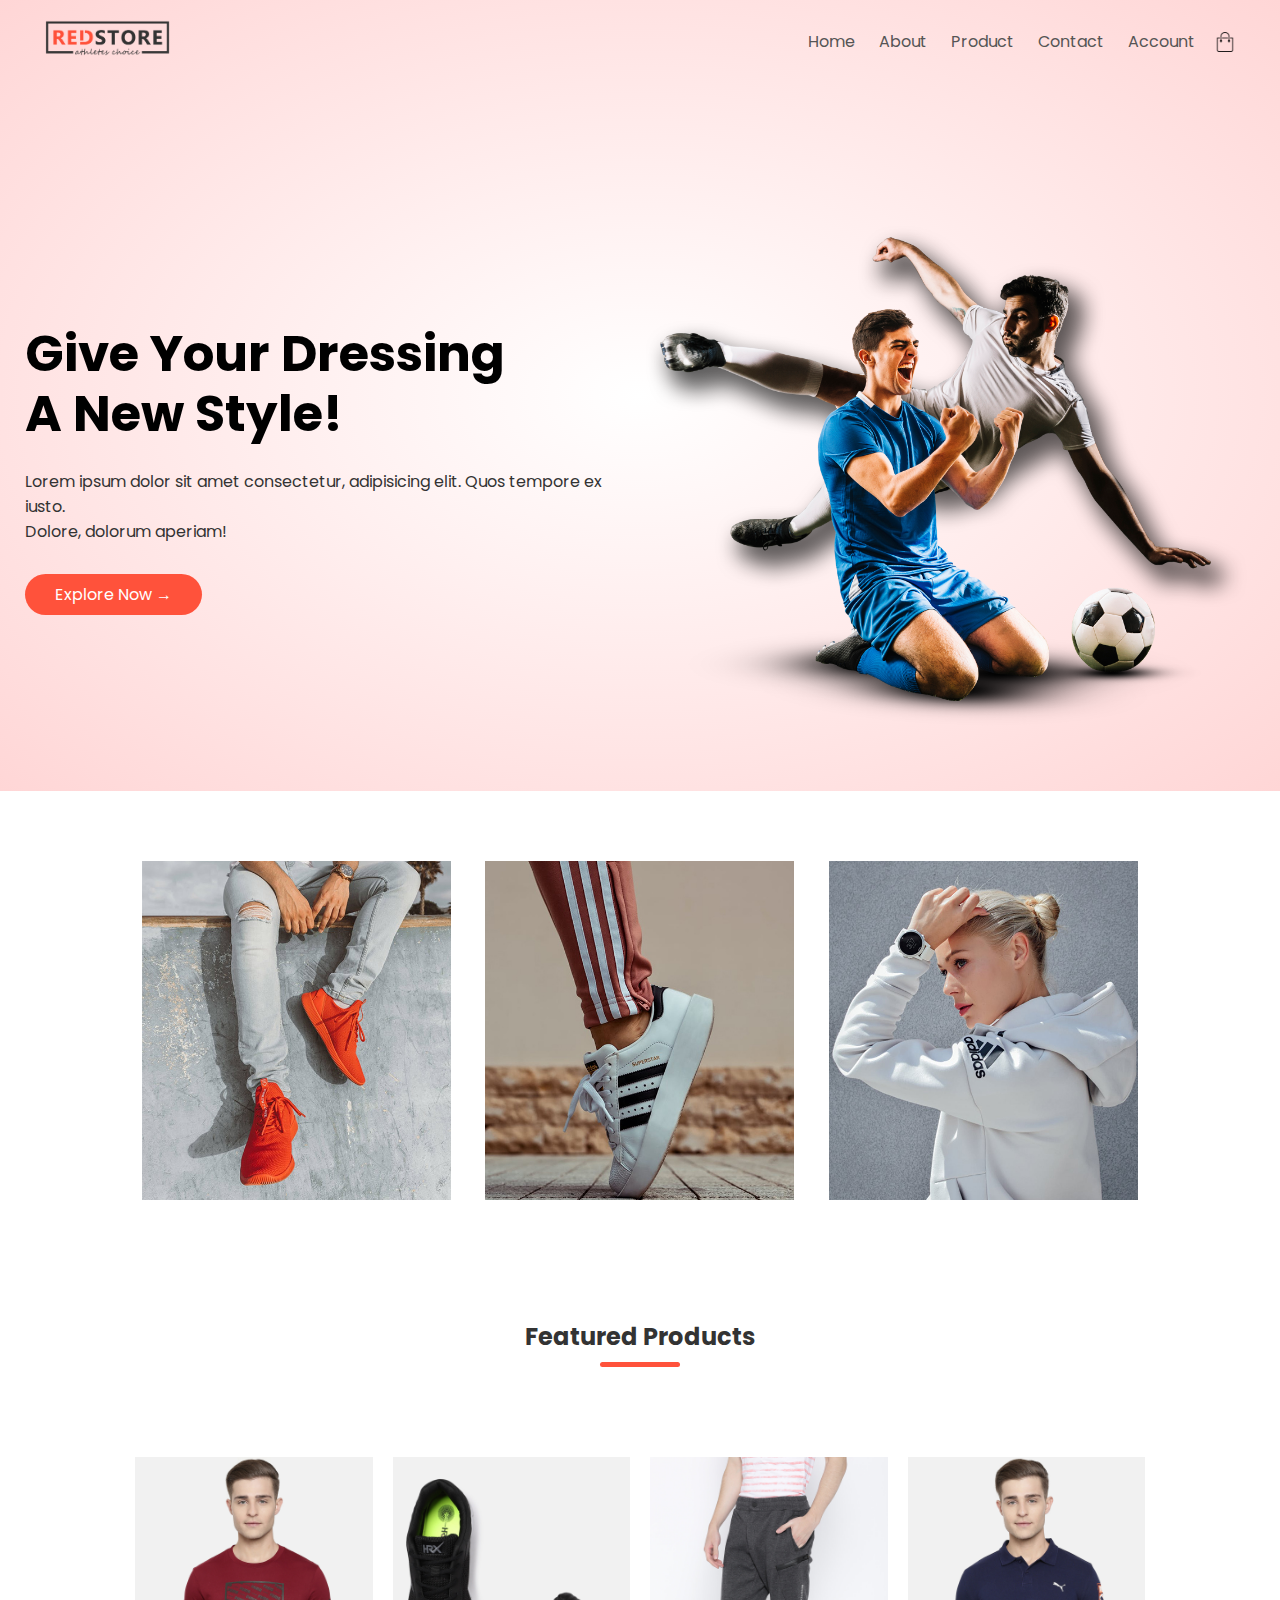
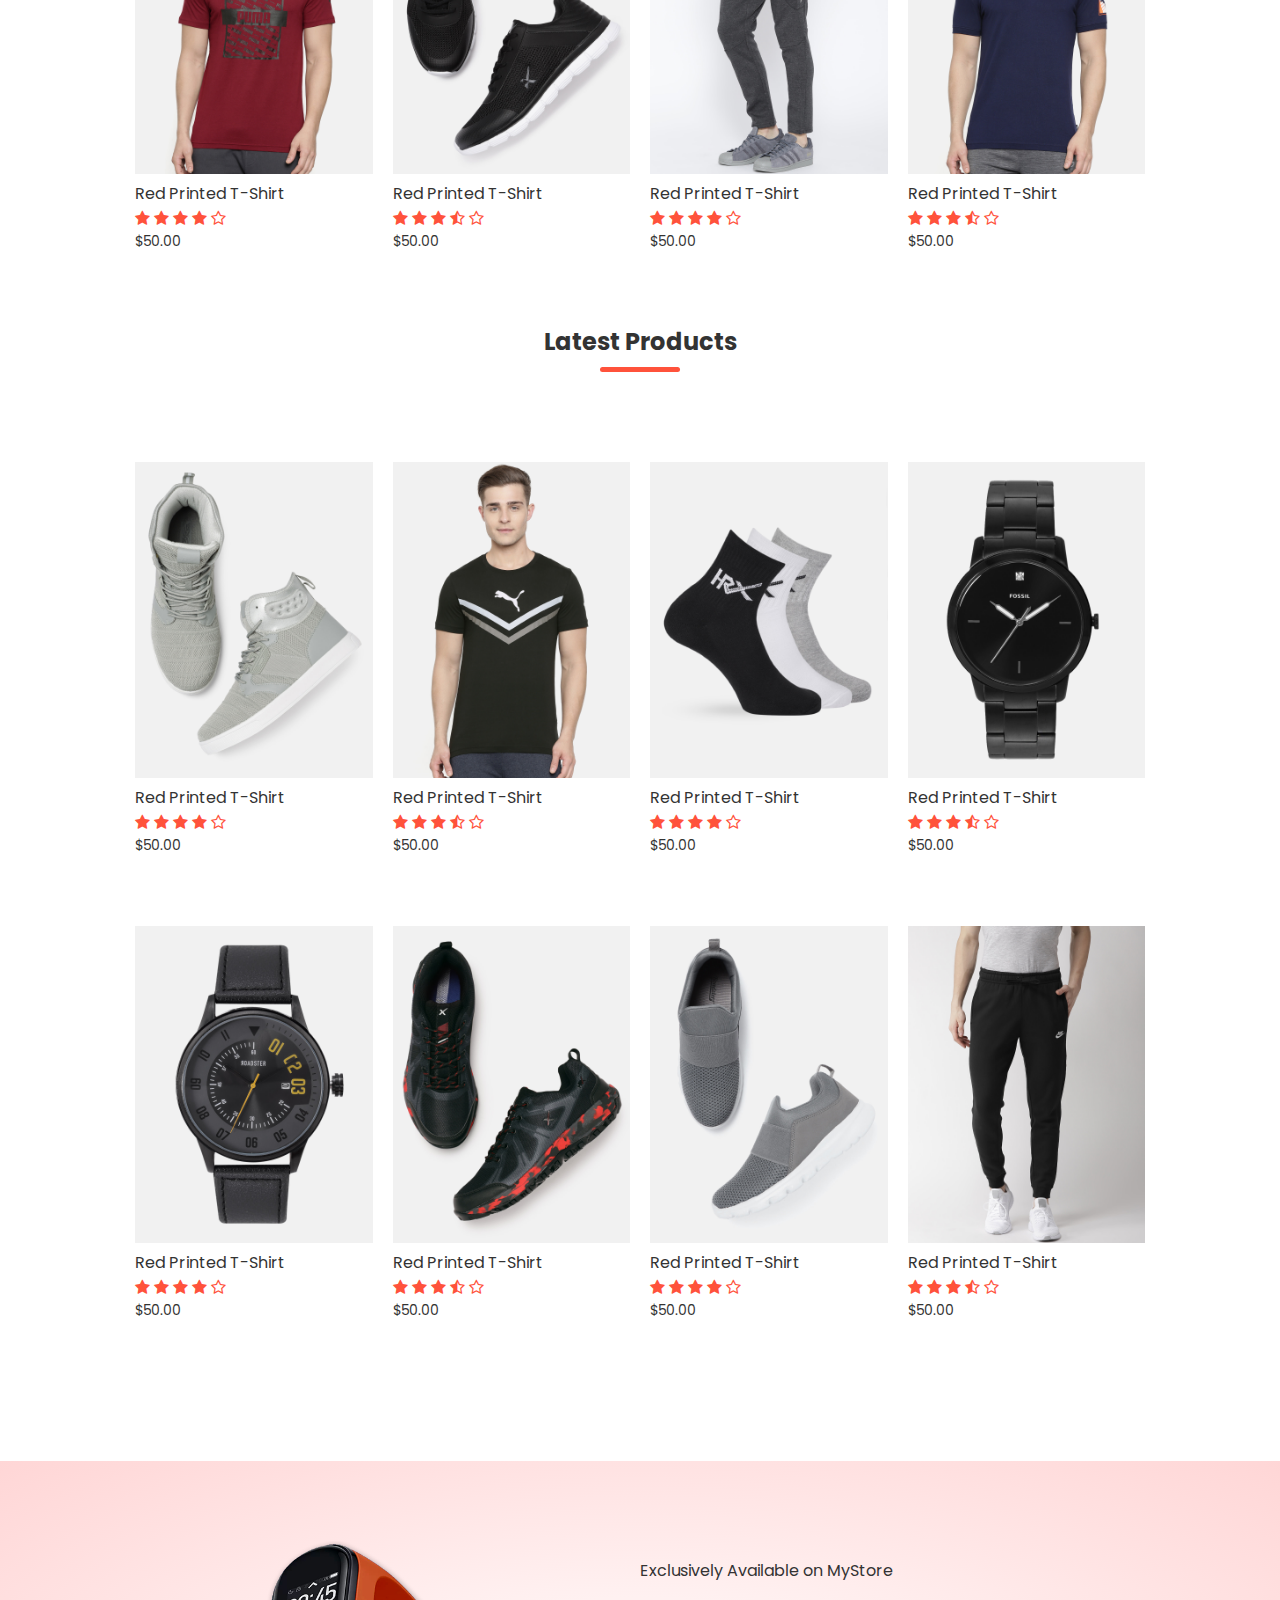
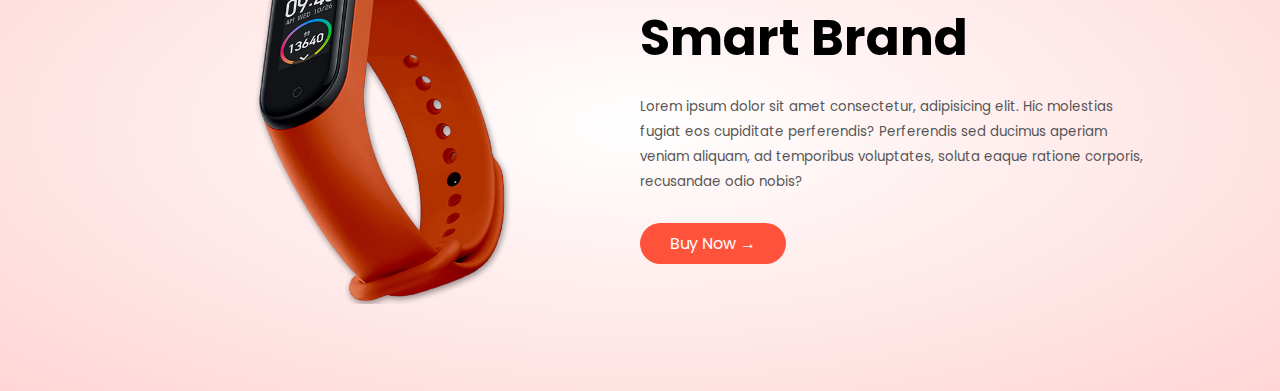
==== index.html @ 9e0328d0 "created exclusive offer section" ====
<!DOCTYPE html>
<html lang="en">

<head>
    <meta charset="UTF-8">
    <meta http-equiv="X-UA-Compatible" content="IE=edge">
    <meta name="viewport" content="width=device-width, initial-scale=1.0">
    <link rel="stylesheet" href="styles.css">
    <link rel="preconnect" href="https://fonts.gstatic.com">
    <link href="https://fonts.googleapis.com/css2?family=Poppins:wght@200;300;400;500;600;700&display=swap"
        rel="stylesheet">
    <link rel="stylesheet" href="https://stackpath.bootstrapcdn.com/font-awesome/4.7.0/css/font-awesome.min.css">
    <title>myStore | Ecommerce website</title>
</head>

<body>
    <div class="header">
        <div class="container">
            <div class="navbar">
                <div class="logo">
                    <img src="./images/logo.png" width="125px" alt="">
                </div>
                <nav>
                    <ul>
                        <li><a href="#">home</a></li>
                        <li><a href="#">about</a></li>
                        <li><a href="#">product</a></li>
                        <li><a href="#">contact</a></li>
                        <li><a href="#">account</a></li>
                    </ul>
                </nav>
                <img src="./images/cart.png" alt="" width="20px" height="20px">
            </div>
            <div class="row">
                <div class="col-2">
                    <h1>give your dressing <br> a new style!</h1>
                    <p>Lorem ipsum dolor sit amet consectetur, adipisicing elit. Quos tempore ex iusto. <br> Dolore,
                        dolorum aperiam!</p>
                    <a href="#" class="btn">explore now &#x2192;</a>
                </div>
                <div class="col-2">
                    <img src="./images/image1.png" alt="">
                </div>
            </div>
        </div>
    </div>

    <!-- ----------featured categories section---------- -->

    <div class="categories">
        <div class="small-container">
            <div class="row">
                <div class="col-3">
                    <img src="./images/category-1.jpg" alt="">
                </div>
                <div class="col-3">
                    <img src="./images/category-2.jpg" alt="">
                </div>
                <div class="col-3">
                    <img src="./images/category-3.jpg" alt="">
                </div>
            </div>
        </div>
    </div>

    <!-- ----------featured products section---------- -->
    <div class="small-container">
        <h2 class="title">featured products</h2>
        <div class="row">
            <div class="col-4">
                <img src="./images/product-1.jpg" alt="">
                <h4>red printed t-shirt</h4>
                <div class="rating">
                    <i class="fa fa-star"></i>
                    <i class="fa fa-star"></i>
                    <i class="fa fa-star"></i>
                    <i class="fa fa-star"></i>
                    <i class="fa fa-star-o"></i>
                </div>
                <p>$50.00</p>
            </div>

            <div class="col-4">
                <img src="./images/product-2.jpg" alt="">
                <h4>red printed t-shirt</h4>
                <div class="rating">
                    <i class="fa fa-star"></i>
                    <i class="fa fa-star"></i>
                    <i class="fa fa-star"></i>
                    <i class="fa fa-star-half-o"></i>
                    <i class="fa fa-star-o"></i>
                </div>
                <p>$50.00</p>
            </div>

            <div class="col-4">
                <img src="./images/product-3.jpg" alt="">
                <h4>red printed t-shirt</h4>
                <div class="rating">
                    <i class="fa fa-star"></i>
                    <i class="fa fa-star"></i>
                    <i class="fa fa-star"></i>
                    <i class="fa fa-star"></i>
                    <i class="fa fa-star-o"></i>
                </div>
                <p>$50.00</p>
            </div>

            <div class="col-4">
                <img src="./images/product-4.jpg" alt="">
                <h4>red printed t-shirt</h4>
                <div class="rating">
                    <i class="fa fa-star"></i>
                    <i class="fa fa-star"></i>
                    <i class="fa fa-star"></i>
                    <i class="fa fa-star-half-o"></i>
                    <i class="fa fa-star-o"></i>
                </div>
                <p>$50.00</p>
            </div>
        </div>

        <!-- latest product section -->

        <h2 class="title">Latest products</h2>
        <div class="row">
            <div class="col-4">
                <img src="./images/product-5.jpg" alt="">
                <h4>red printed t-shirt</h4>
                <div class="rating">
                    <i class="fa fa-star"></i>
                    <i class="fa fa-star"></i>
                    <i class="fa fa-star"></i>
                    <i class="fa fa-star"></i>
                    <i class="fa fa-star-o"></i>
                </div>
                <p>$50.00</p>
            </div>

            <div class="col-4">
                <img src="./images/product-6.jpg" alt="">
                <h4>red printed t-shirt</h4>
                <div class="rating">
                    <i class="fa fa-star"></i>
                    <i class="fa fa-star"></i>
                    <i class="fa fa-star"></i>
                    <i class="fa fa-star-half-o"></i>
                    <i class="fa fa-star-o"></i>
                </div>
                <p>$50.00</p>
            </div>

            <div class="col-4">
                <img src="./images/product-7.jpg" alt="">
                <h4>red printed t-shirt</h4>
                <div class="rating">
                    <i class="fa fa-star"></i>
                    <i class="fa fa-star"></i>
                    <i class="fa fa-star"></i>
                    <i class="fa fa-star"></i>
                    <i class="fa fa-star-o"></i>
                </div>
                <p>$50.00</p>
            </div>

            <div class="col-4">
                <img src="./images/product-8.jpg" alt="">
                <h4>red printed t-shirt</h4>
                <div class="rating">
                    <i class="fa fa-star"></i>
                    <i class="fa fa-star"></i>
                    <i class="fa fa-star"></i>
                    <i class="fa fa-star-half-o"></i>
                    <i class="fa fa-star-o"></i>
                </div>
                <p>$50.00</p>
            </div>
        </div>

        <div class="row">
            <div class="col-4">
                <img src="./images/product-9.jpg" alt="">
                <h4>red printed t-shirt</h4>
                <div class="rating">
                    <i class="fa fa-star"></i>
                    <i class="fa fa-star"></i>
                    <i class="fa fa-star"></i>
                    <i class="fa fa-star"></i>
                    <i class="fa fa-star-o"></i>
                </div>
                <p>$50.00</p>
            </div>

            <div class="col-4">
                <img src="./images/product-10.jpg" alt="">
                <h4>red printed t-shirt</h4>
                <div class="rating">
                    <i class="fa fa-star"></i>
                    <i class="fa fa-star"></i>
                    <i class="fa fa-star"></i>
                    <i class="fa fa-star-half-o"></i>
                    <i class="fa fa-star-o"></i>
                </div>
                <p>$50.00</p>
            </div>

            <div class="col-4">
                <img src="./images/product-11.jpg" alt="">
                <h4>red printed t-shirt</h4>
                <div class="rating">
                    <i class="fa fa-star"></i>
                    <i class="fa fa-star"></i>
                    <i class="fa fa-star"></i>
                    <i class="fa fa-star"></i>
                    <i class="fa fa-star-o"></i>
                </div>
                <p>$50.00</p>
            </div>

            <div class="col-4">
                <img src="./images/product-12.jpg" alt="">
                <h4>red printed t-shirt</h4>
                <div class="rating">
                    <i class="fa fa-star"></i>
                    <i class="fa fa-star"></i>
                    <i class="fa fa-star"></i>
                    <i class="fa fa-star-half-o"></i>
                    <i class="fa fa-star-o"></i>
                </div>
                <p>$50.00</p>
            </div>
        </div>
    </div>

    <!-- ----------offer section------------- -->

    <div class="offer">
        <div class="small-container">
            <div class="row">
                <div class="col-2">
                    <img src="./images/exclusive.png" class="offer-img" alt="">
                </div>
                <div class="col-2">
                    <p>Exclusively Available on MyStore</p>
                    <h1>Smart Brand</h1>
                    <small>Lorem ipsum dolor sit amet consectetur, adipisicing elit. Hic molestias fugiat eos 
                        cupiditate perferendis? Perferendis sed ducimus aperiam veniam aliquam, ad temporibus voluptates, 
                        soluta eaque ratione corporis, recusandae odio nobis?</small> <br>
                    <a href="" class="btn">Buy Now &#8594;</a>
                </div>
            </div>
        </div>
    </div>


    <script src="index.js"></script>
</body>

</html>
---- styles.css ----
* {
    margin: 0;
    padding: 0;
    box-sizing: border-box;
}
body {
    font-family: 'Poppins', sans-serif;
}
.navbar {
    display: flex;
    align-items: center;
    padding: 20px;
}
nav {
    flex: 1;
    text-align: right;
}
nav ul {
    display: inline-block;
    list-style-type: none;
}
nav ul li {
    display: inline-block;
    margin-right: 20px;
}
nav ul li a {
    text-decoration: none;
    color: #555;
    text-transform: capitalize;
}
p {
    color: #333;
}
.container {
    max-width: 1300px;
    margin: auto;
    padding-left: 25px;
    padding-right: 25px;
}
.row {
    display: flex;
    align-items: center;
    flex-wrap: wrap;
    justify-content: space-around;
}
.col-2 {
    flex: 50%;
    min-width: 300px;
}
.col-2 img {
    max-width: 100%;
    padding: 50px 0;
}
.col-2 h1 {
    font-size: 50px;
    line-height: 60px;
    text-transform: capitalize;
    margin: 25px 0;
}
.btn {
    display: inline-block;
    background: #ff523b;
    color: #fff;
    text-transform: capitalize;
    text-decoration: none;
    padding: 8px 30px;
    margin: 30px 0;
    border-radius: 30px;
    transition: background 0.5s;
}
.btn:hover {
    background: #563434;
}
.header {
    background: radial-gradient(#fff, #ffd6d6);
}
.header .row {
    margin-top: 70px;
}

/* styles for featured categories */

.categories {
    margin: 70px 0;
}
.small-container {
    max-width: 1080px;
    margin: auto;
    padding: 0 25px;
}
.col-3 {
    flex-basis: 30%;
    min-width: 250px;
    margin-bottom: 30px;
}
.col-3 img {
    width: 100%;
}

/* styles for featured products */
.title {
    text-align: center;
    margin: 0 auto 80px;
    position: relative;
    line-height: 60px;
    color: #333;
    text-transform: capitalize;
}
.title::after {
    content: '';
    background: #ff523b;
    width: 80px;
    height: 5px;
    border-radius: 5px;
    position: absolute;
    bottom: 0;
    left: 50%;
    transform: translateX(-50%);
}
.col-4 {
    flex-basis: 25%;
    padding: 10px;
    min-width: 200px;
    margin-bottom: 50px;
    transition: transform .5s;
}
.col-4 img {
    width: 100%;
}
h4 {
    color: #333;
    font-weight: normal;
    text-transform: capitalize;
}
.col-4 p {
    font-size: 14px;
}
.rating .fa {
    color: #ff523b;
}
.col-4:hover {
    transform: translateY(-10px);
}

/* styles for offer section */

.offer {
    background: radial-gradient(#fff, #ffd6d6);
    margin-top: 80px;
    padding: 30px 0;
}
.col-2 .offer-img {
    padding: 50px;
}
small {
    color: #555;
}
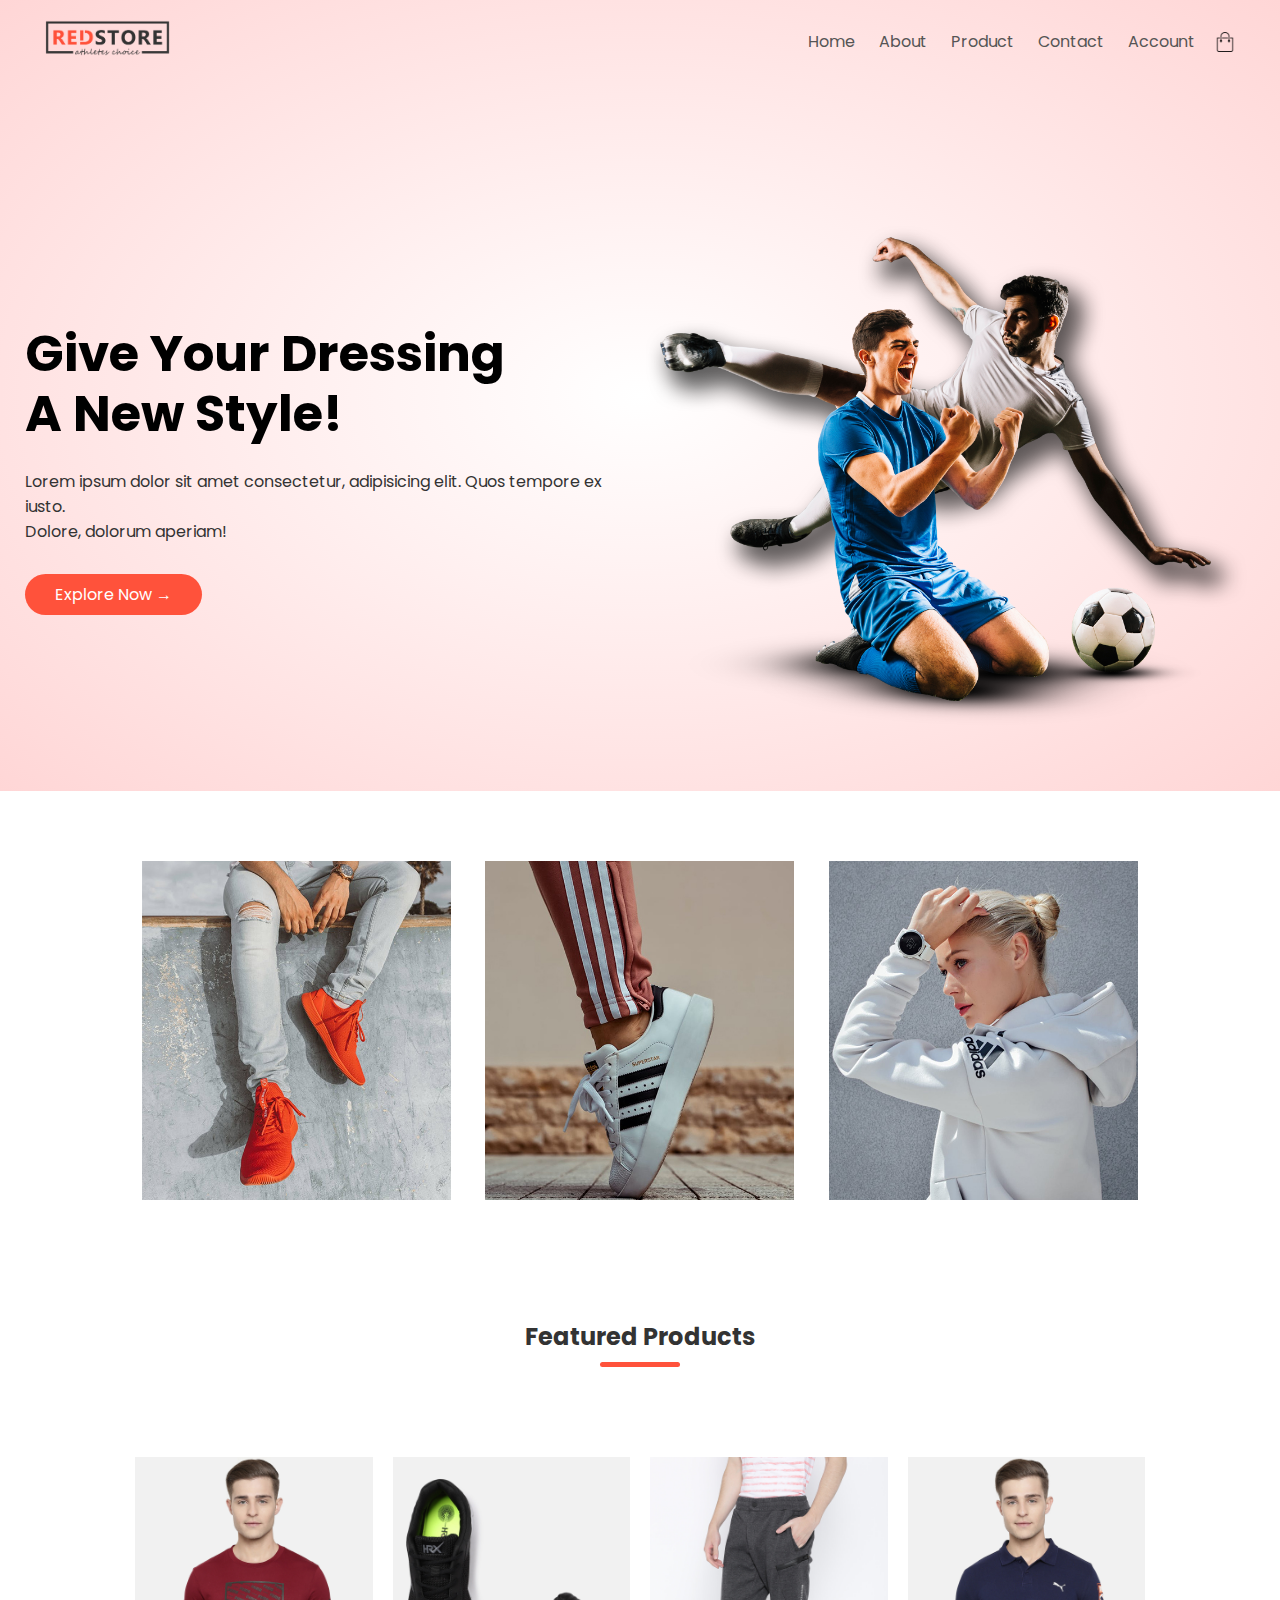
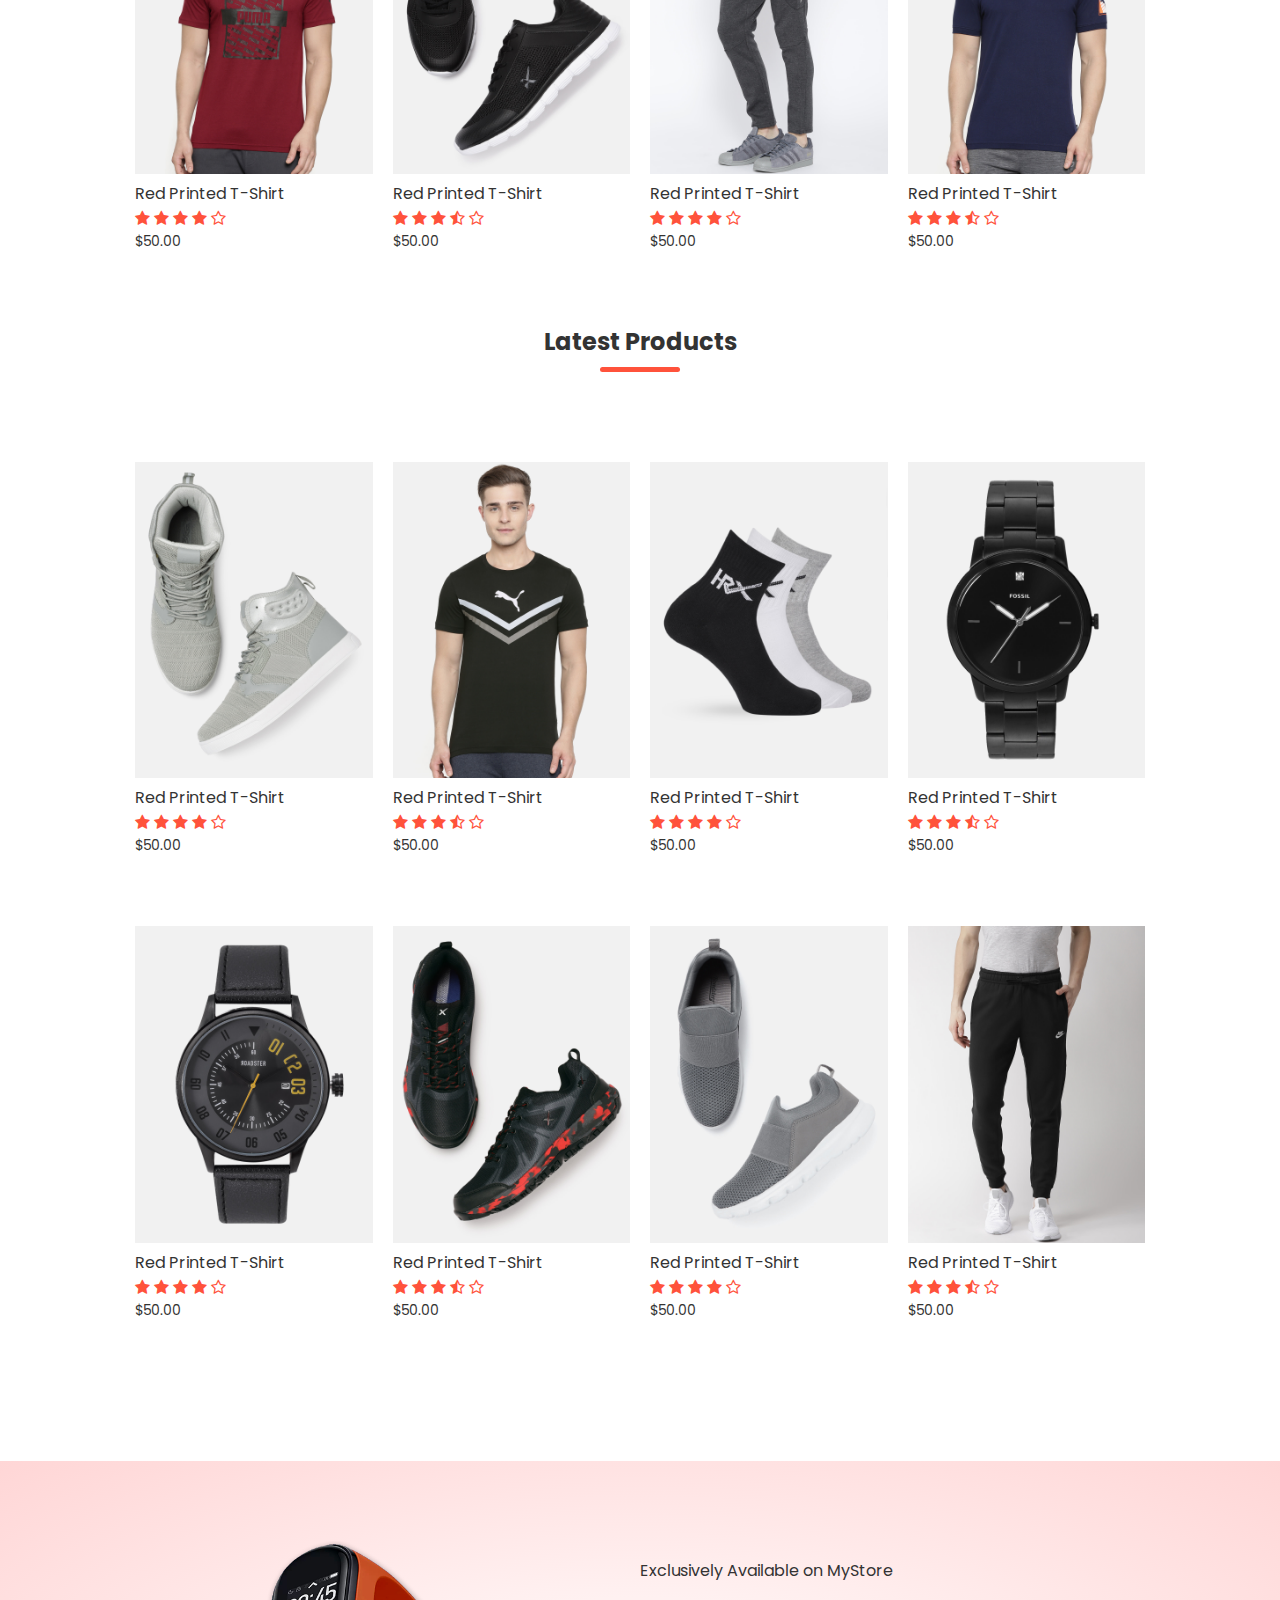
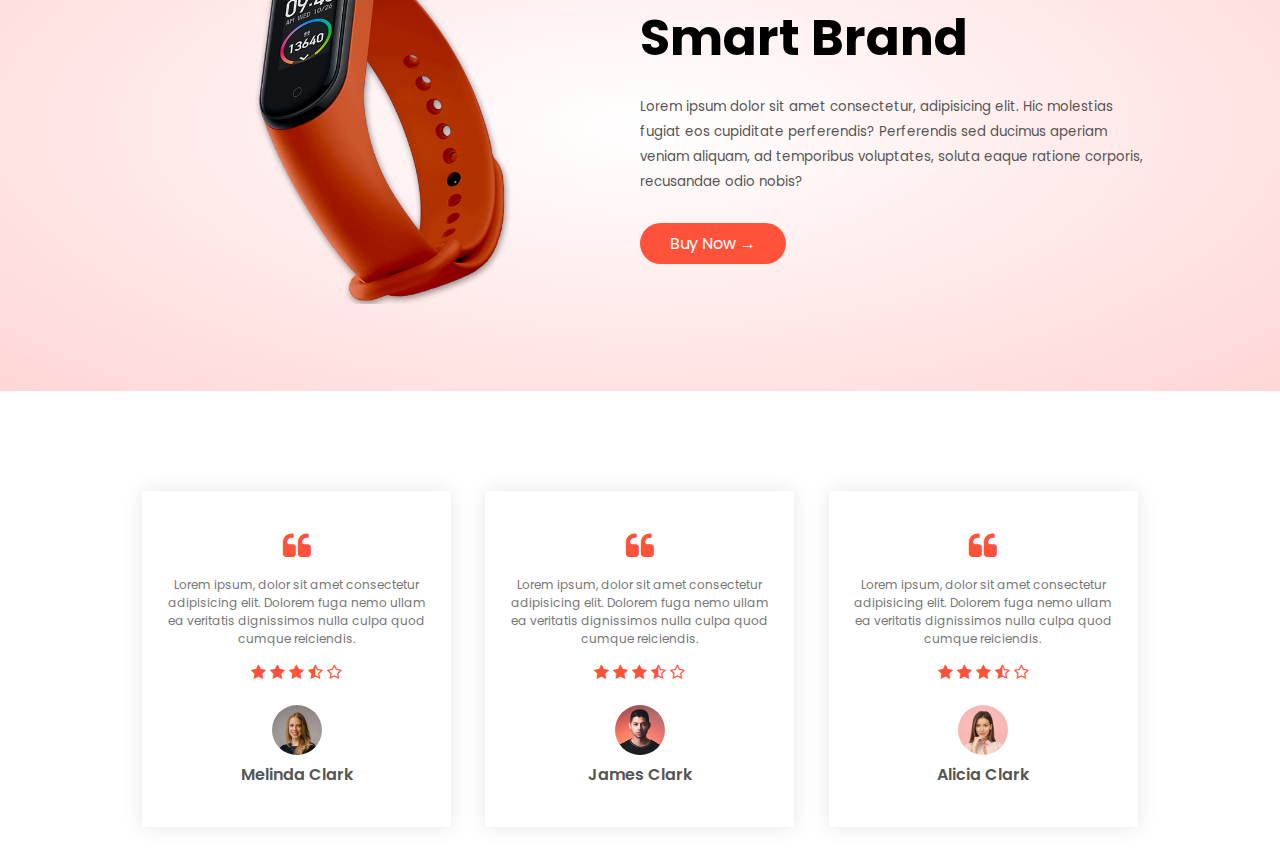
==== commit 009619c8: "added the testimonial section" ====
--- a/index.html
+++ b/index.html
@@ -252,6 +252,60 @@
         </div>
     </div>
 
+    <!-- ------------testimonial section------------- -->
+
+    <div class="testimonial">
+        <div class="small-container">
+            <div class="row">
+                <div class="col-3">
+                    <i class="fa fa-quote-left"></i>
+                    <p>Lorem ipsum, dolor sit amet consectetur adipisicing elit. Dolorem fuga nemo ullam ea veritatis 
+                        dignissimos nulla culpa quod cumque reiciendis.
+                    </p>
+                    <div class="rating">
+                        <i class="fa fa-star"></i>
+                        <i class="fa fa-star"></i>
+                        <i class="fa fa-star"></i>
+                        <i class="fa fa-star-half-o"></i>
+                        <i class="fa fa-star-o"></i>
+                    </div>
+                    <img src="./images/user-1.png" alt="">
+                    <h3>Melinda Clark</h3>
+                </div>
+                <div class="col-3">
+                    <i class="fa fa-quote-left"></i>
+                    <p>Lorem ipsum, dolor sit amet consectetur adipisicing elit. Dolorem fuga nemo ullam ea veritatis 
+                        dignissimos nulla culpa quod cumque reiciendis.
+                    </p>
+                    <div class="rating">
+                        <i class="fa fa-star"></i>
+                        <i class="fa fa-star"></i>
+                        <i class="fa fa-star"></i>
+                        <i class="fa fa-star-half-o"></i>
+                        <i class="fa fa-star-o"></i>
+                    </div>
+                    <img src="./images/user-2.png" alt="">
+                    <h3>James Clark</h3>
+                </div>
+                <div class="col-3">
+                    <i class="fa fa-quote-left"></i>
+                    <p>Lorem ipsum, dolor sit amet consectetur adipisicing elit. Dolorem fuga nemo ullam ea veritatis 
+                        dignissimos nulla culpa quod cumque reiciendis.
+                    </p>
+                    <div class="rating">
+                        <i class="fa fa-star"></i>
+                        <i class="fa fa-star"></i>
+                        <i class="fa fa-star"></i>
+                        <i class="fa fa-star-half-o"></i>
+                        <i class="fa fa-star-o"></i>
+                    </div>
+                    <img src="./images/user-3.png" alt="">
+                    <h3>Alicia Clark</h3>
+                </div>
+            </div>
+        </div>
+    </div>
+
 
     <script src="index.js"></script>
 </body>
--- a/styles.css
+++ b/styles.css
@@ -154,4 +154,39 @@
 }
 small {
     color: #555;
+}
+
+/* styles for testimonial section */
+
+.testimonial {
+    padding-top: 100px;
+}
+.testimonial .col-3 {
+    text-align: center;
+    padding: 40px 20px;
+    box-shadow: 0 0 20px 0px rgba(0,0,0,0.1);
+    cursor: pointer;
+    transition: transform .5s;
+}
+.testimonial .col-3 img {
+    width: 50px;
+    margin-top: 20px;
+    border-radius: 50px;
+}
+.testimonial .col-3:hover {
+    transform: translateY(-10px);
+}
+.fa.fa-quote-left {
+    font-size: 30px;
+    color: #ff523b;
+}
+.col-3 p {
+    font-size: 12px;
+    margin: 12px 0;
+    color: #777;
+}
+.testimonial .col-3 h3 {
+    font-weight: 600;
+    color: #555;
+    font-size: 16px;
 }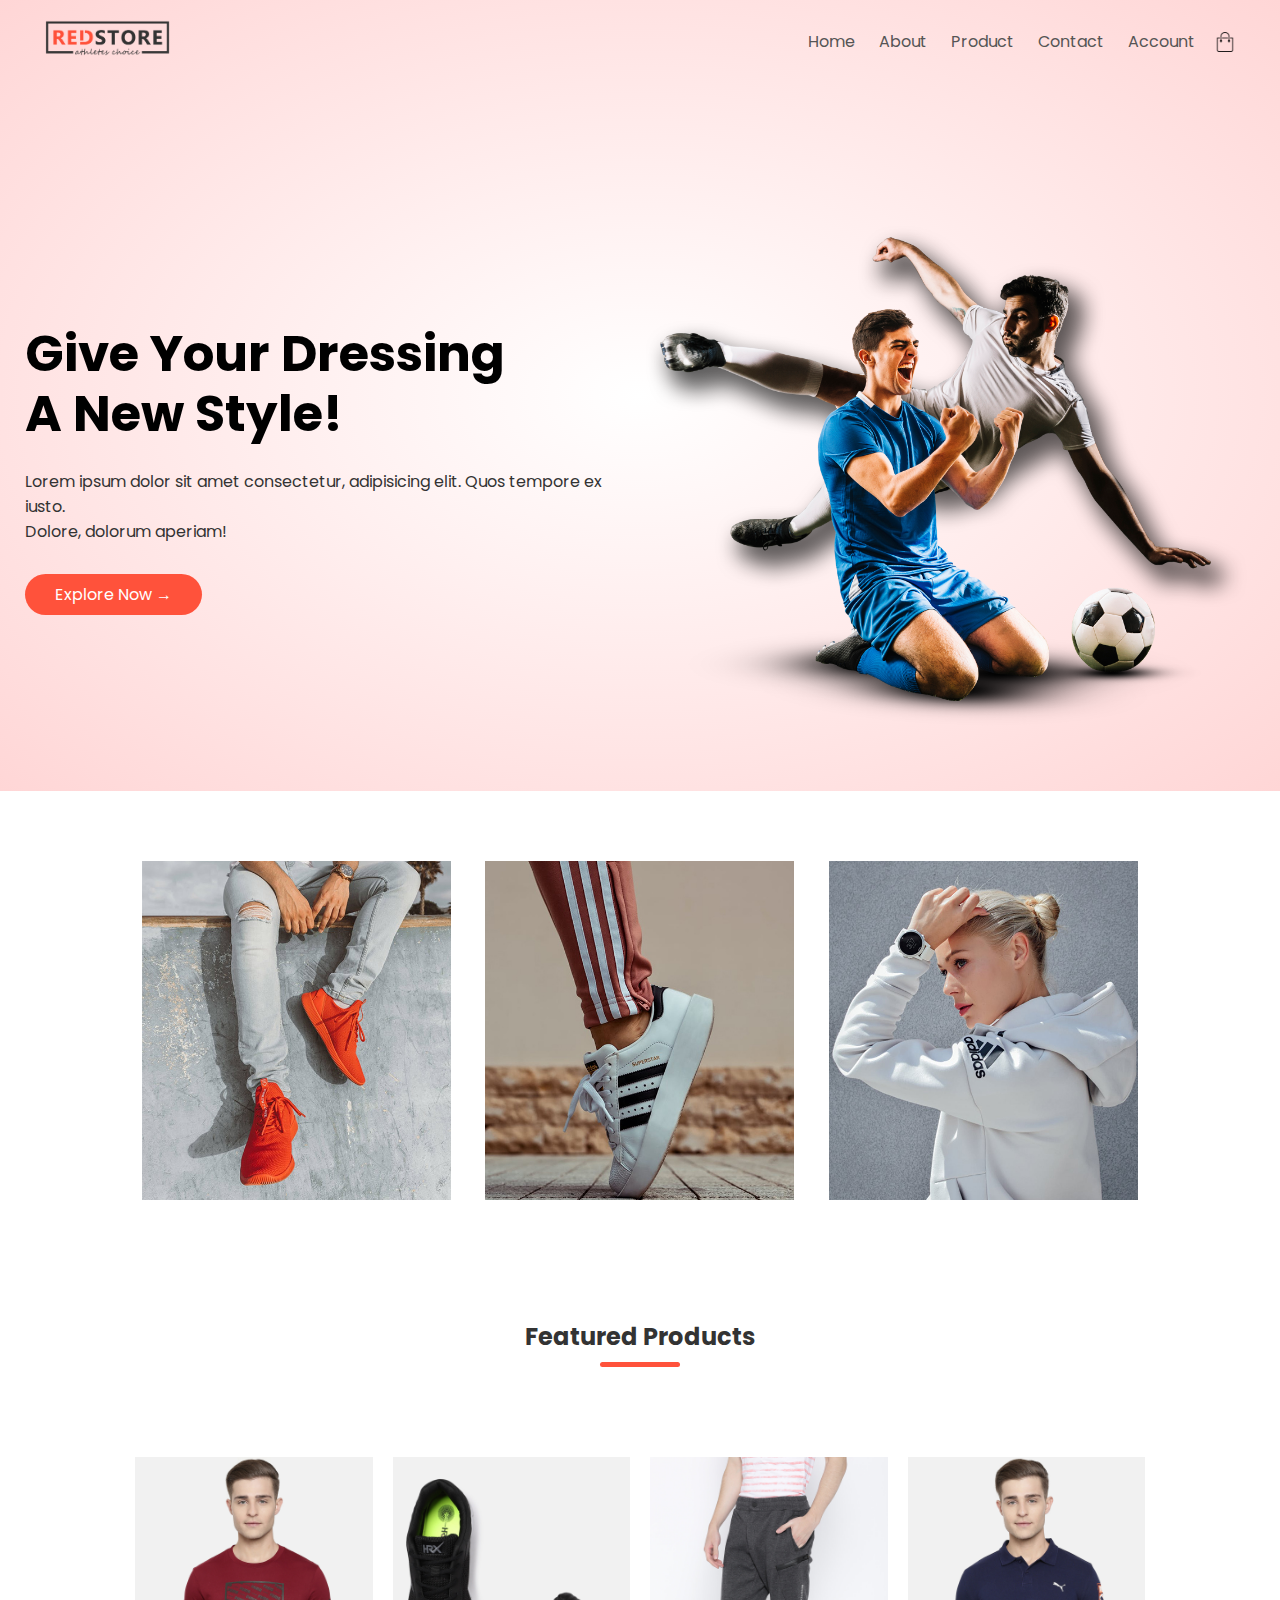
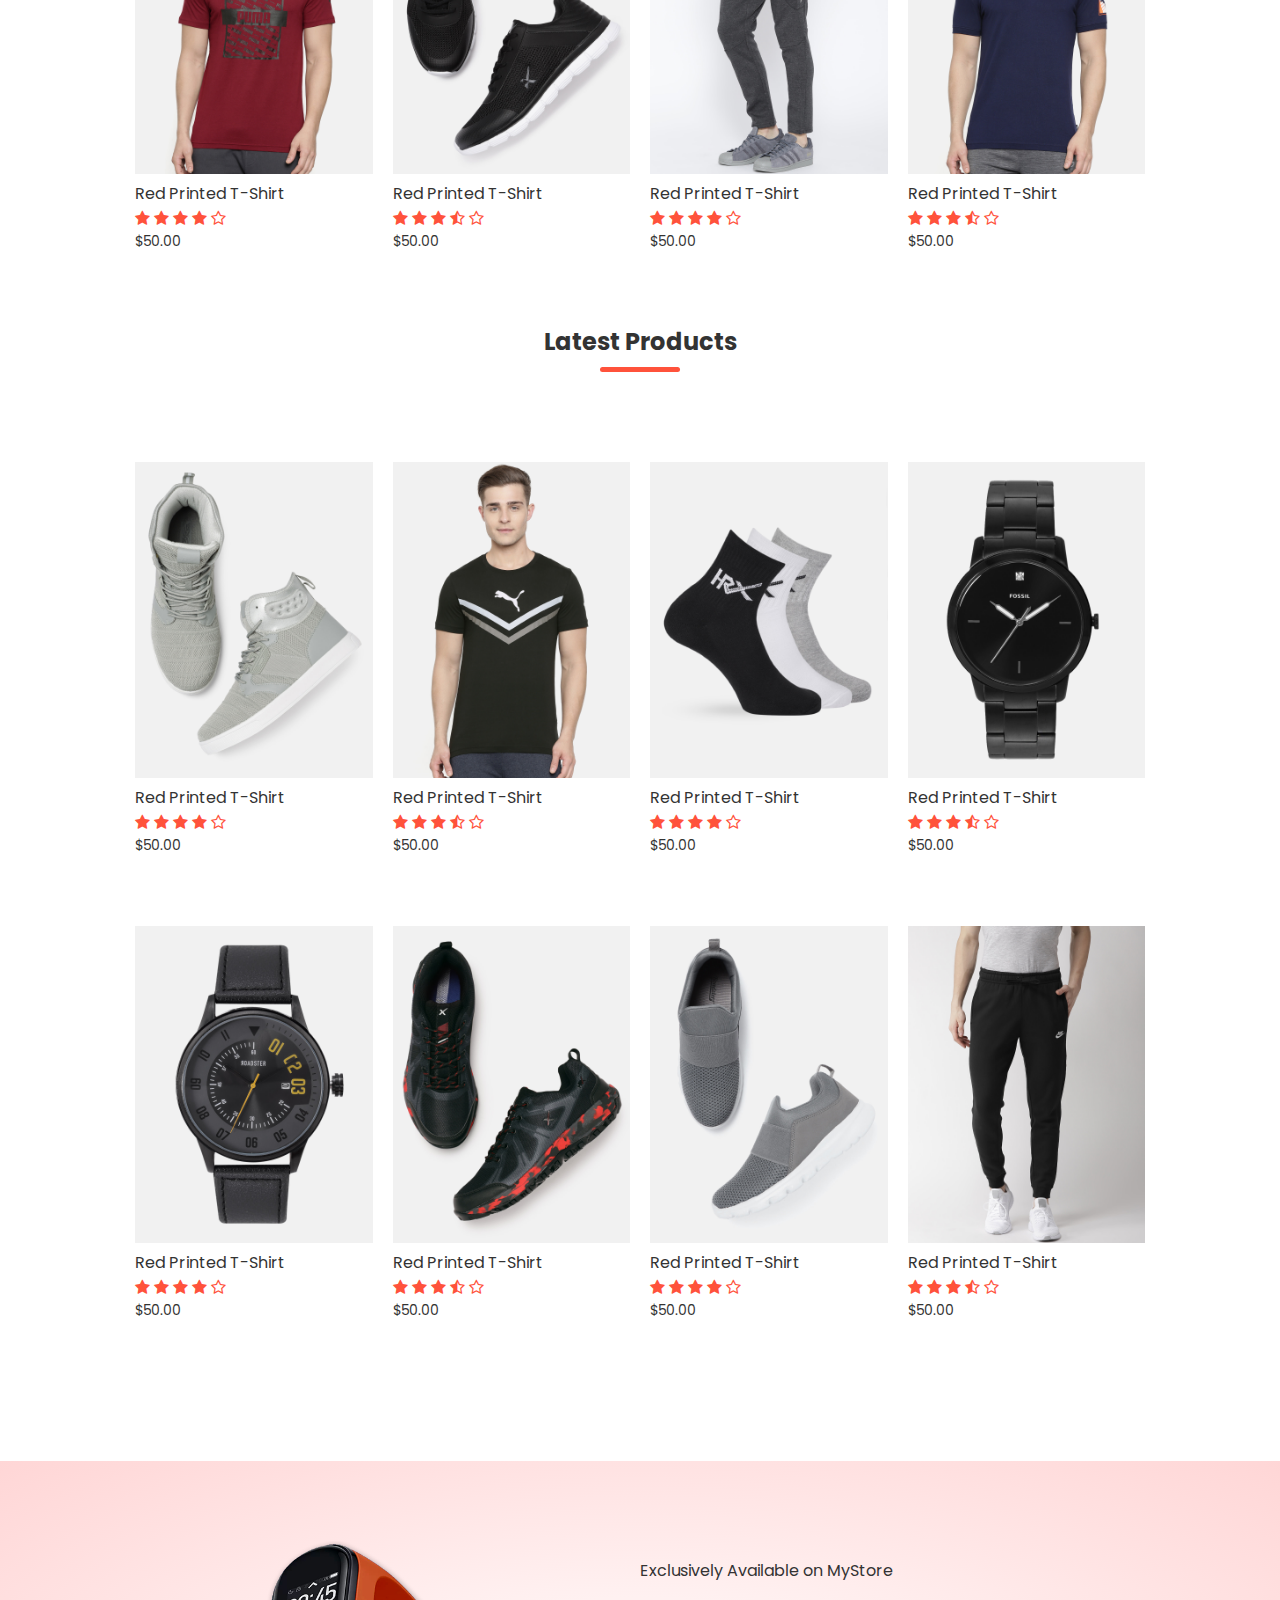
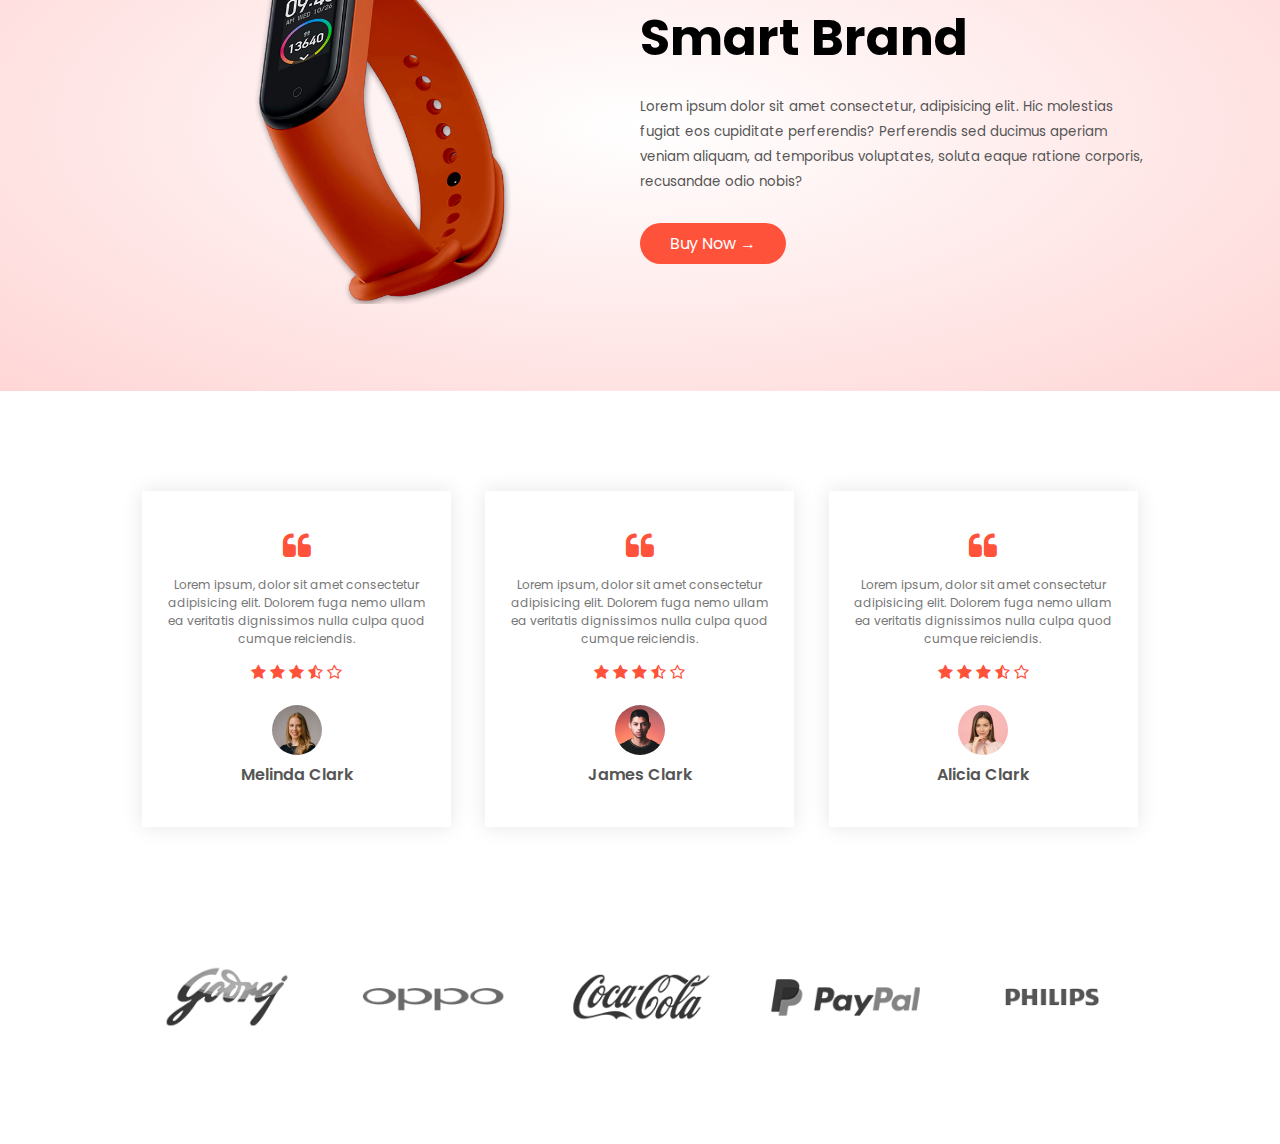
==== commit 68c43219: "created the brands section" ====
--- a/index.html
+++ b/index.html
@@ -306,6 +306,30 @@
         </div>
     </div>
 
+    <!-- --------------brands section--------- -->
+
+    <div class="brands">
+        <div class="small-container">
+            <div class="row">
+                <div class="col-5">
+                    <img src="./images/logo-godrej.png">
+                </div>
+                <div class="col-5">
+                    <img src="./images/logo-oppo.png">
+                </div>
+                <div class="col-5">
+                    <img src="./images/logo-coca-cola.png">
+                </div>
+                <div class="col-5">
+                    <img src="./images/logo-paypal.png">
+                </div>
+                <div class="col-5">
+                    <img src="./images/logo-philips.png">
+                </div>
+            </div>
+        </div>
+    </div>
+
 
     <script src="index.js"></script>
 </body>
--- a/styles.css
+++ b/styles.css
@@ -189,4 +189,21 @@
     font-weight: 600;
     color: #555;
     font-size: 16px;
+}
+
+/* styles for brands section */
+
+.brands {
+    margin: 100px auto;
+}
+.col-5 {
+    width: 160px;
+}
+.col-5 img {
+    width: 100%;
+    cursor: pointer;
+    filter: grayscale(1);
+}
+.col-5 img:hover {
+    filter: grayscale(0);
 }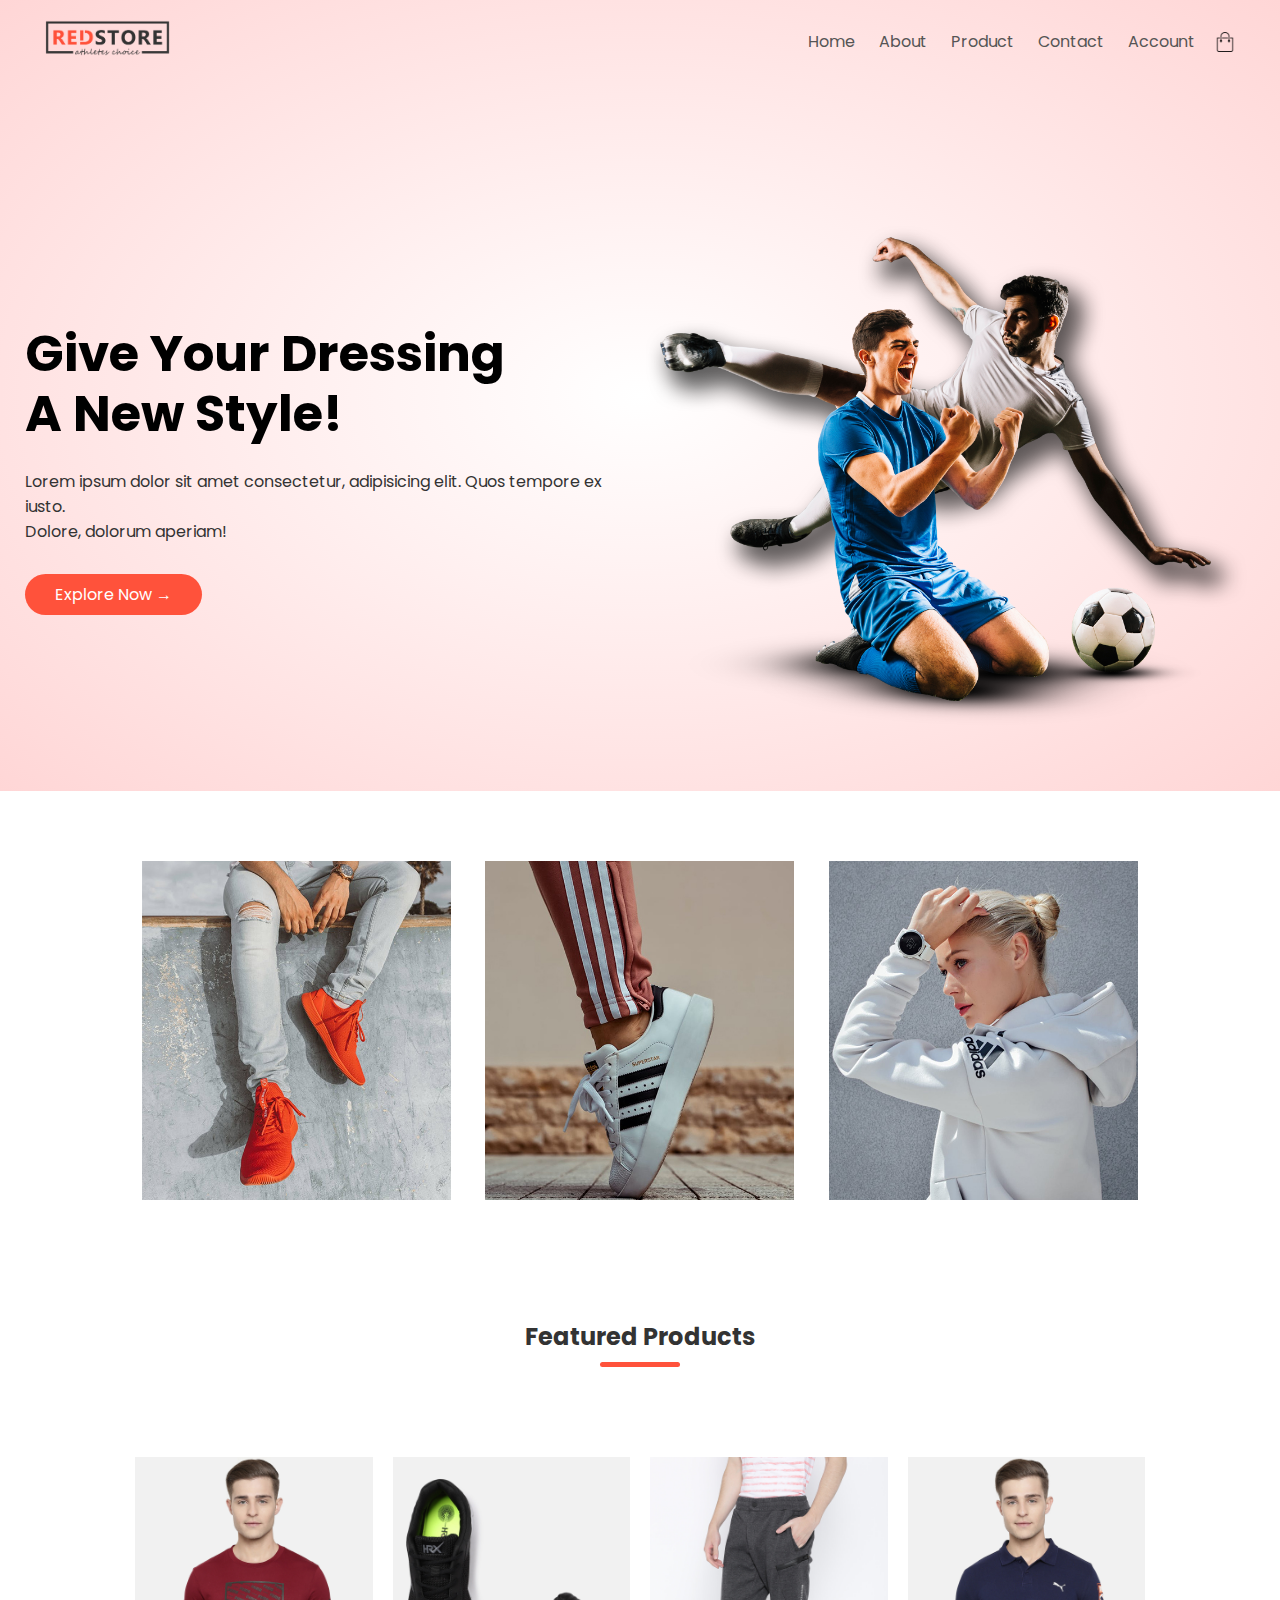
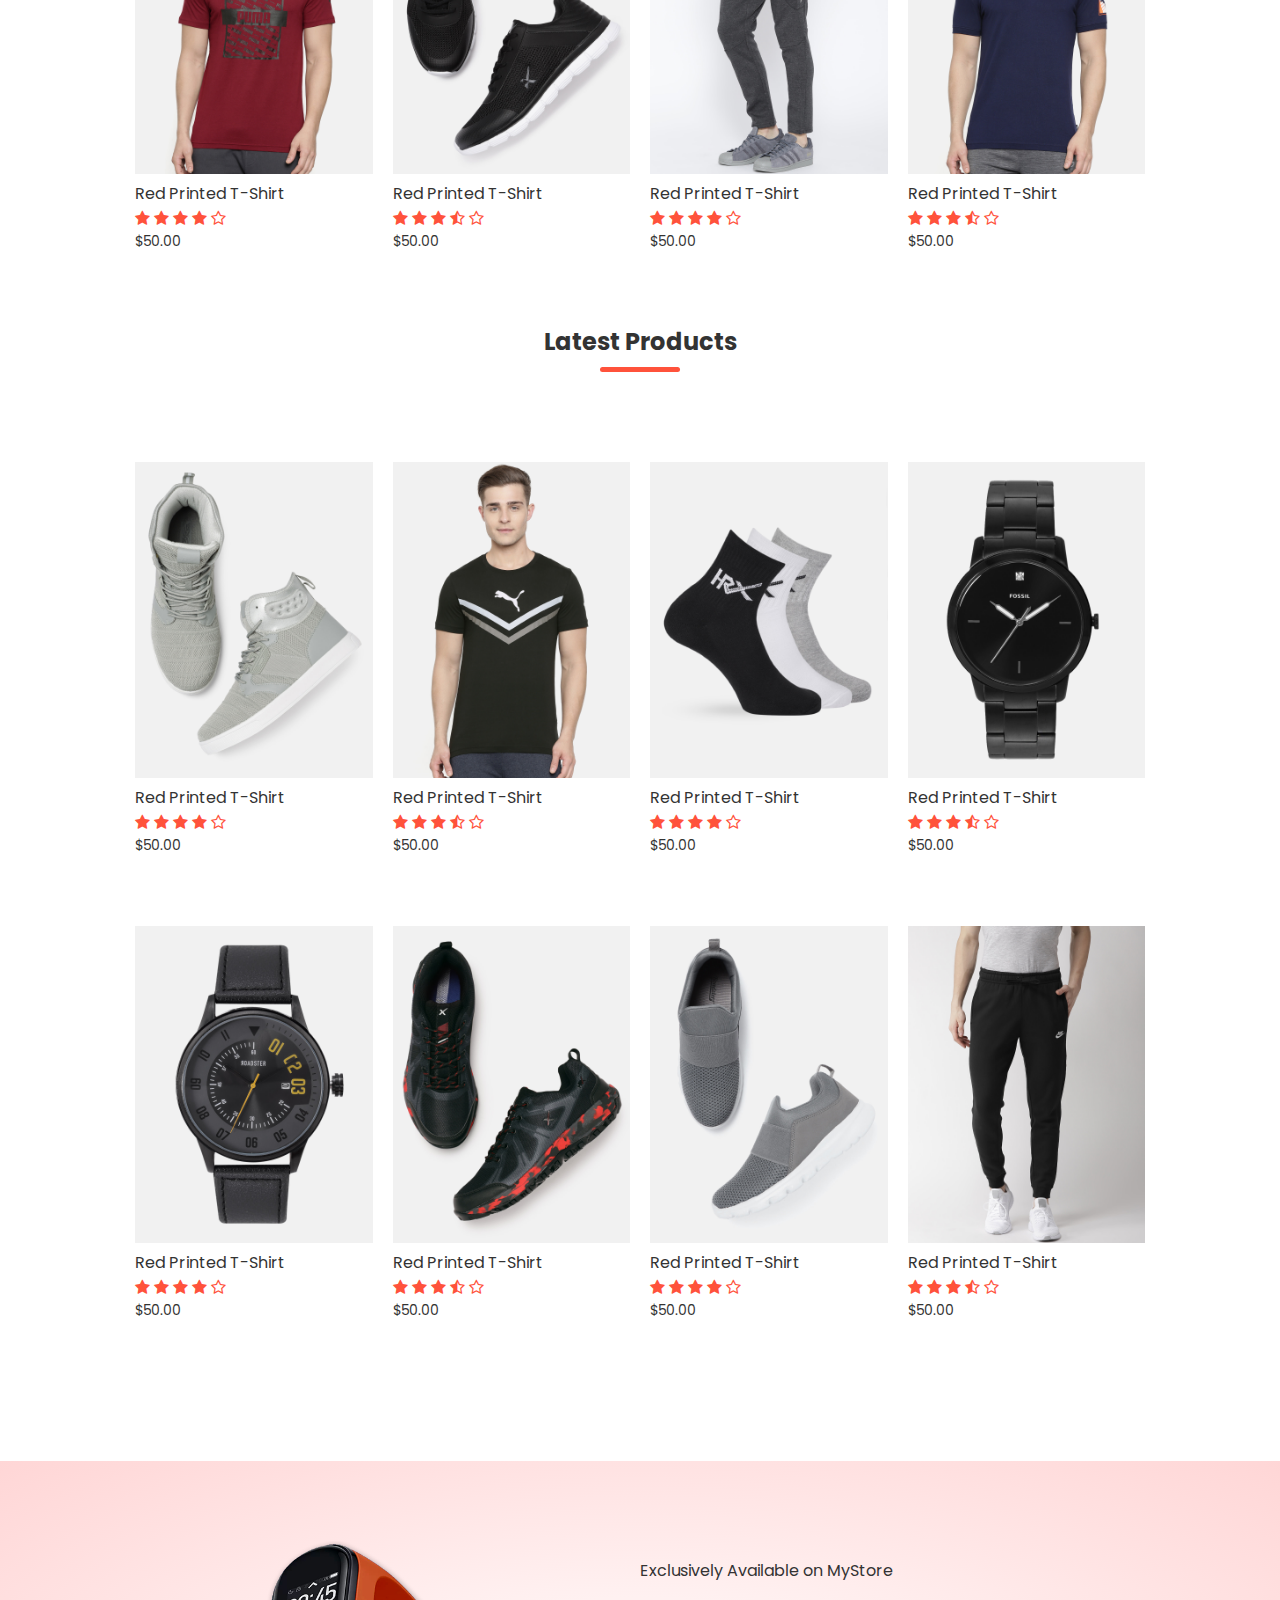
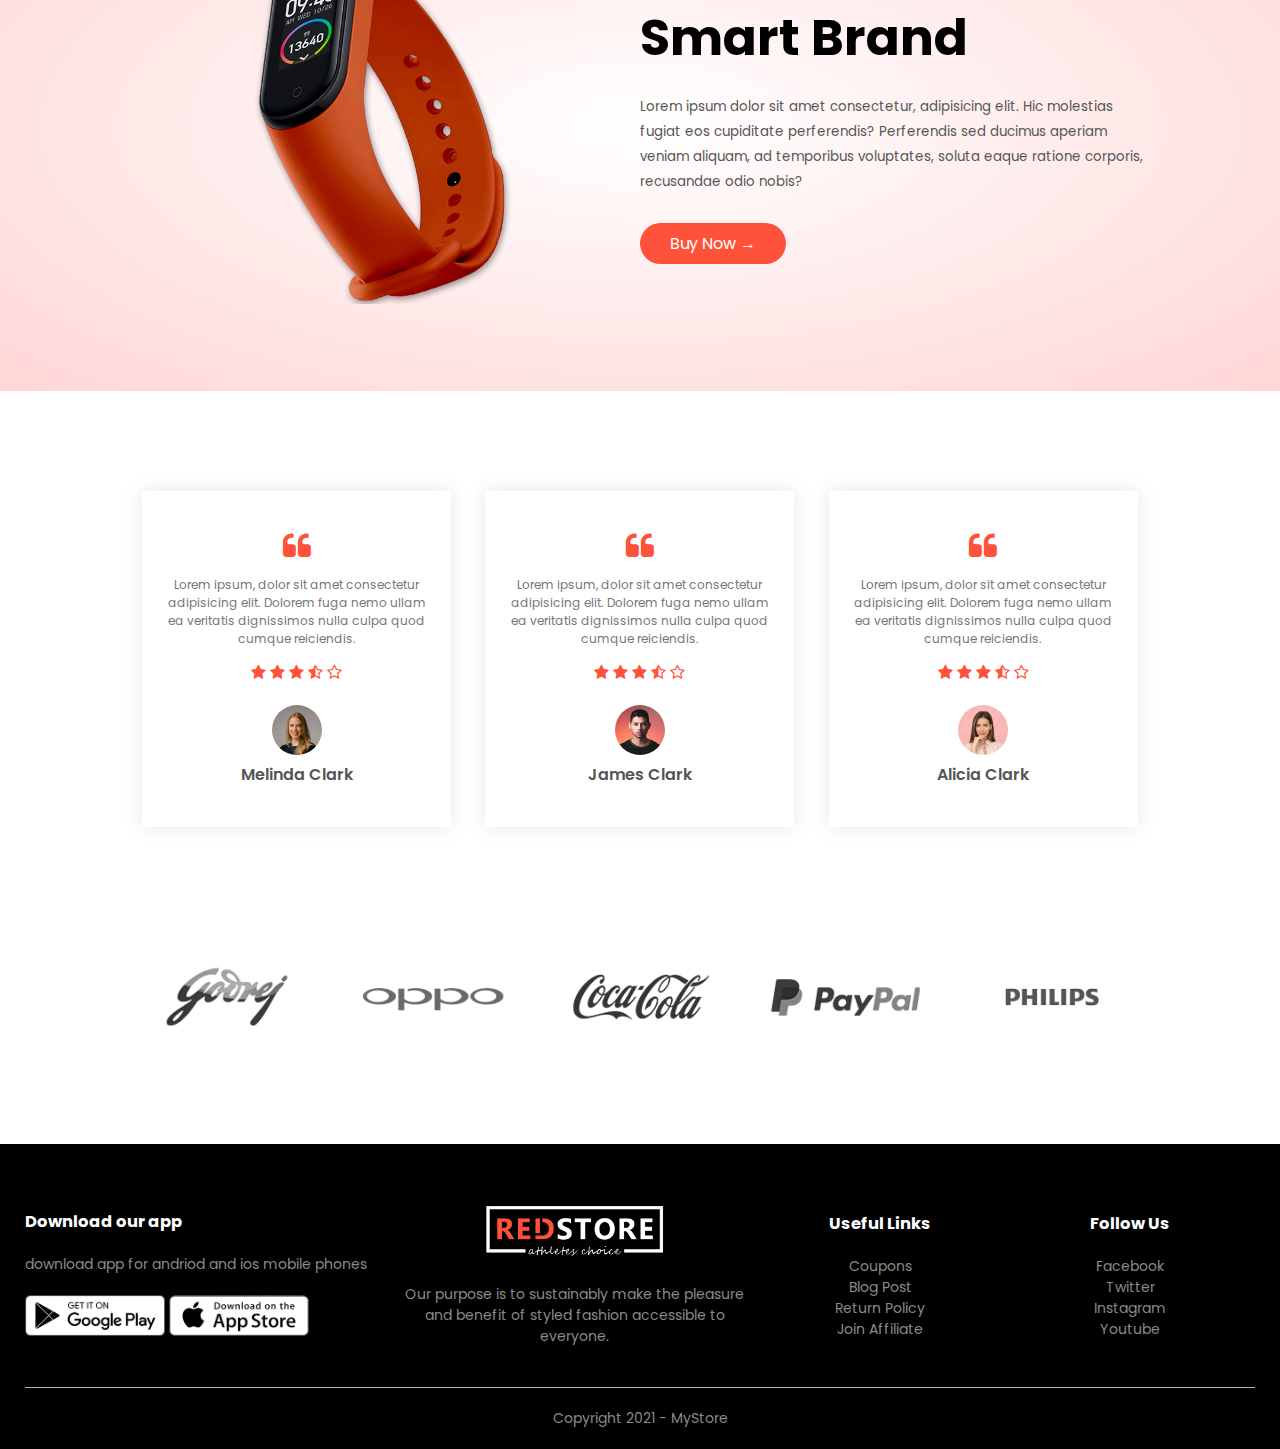
==== commit 6e191cd6: "created the footer section" ====
--- a/index.html
+++ b/index.html
@@ -330,6 +330,49 @@
         </div>
     </div>
 
+    <!-- ------------------footer section---------- -->
+
+    <div class="footer">
+        <div class="container">
+            <div class="row">
+                <div class="footer-col-1">
+                    <h3>Download our app</h3>
+                    <p>download app for andriod and ios mobile phones</p>
+                    <div class="app-logo">
+                        <img src="./images/play-store.png">
+                        <img src="./images/app-store.png">
+                    </div>
+                </div>
+                <div class="footer-col-2">
+                    <img src="./images/logo-white.png">
+                    <p>Our purpose is to sustainably make the pleasure and benefit of styled fashion accessible to 
+                        everyone.
+                    </p>
+                </div>
+                <div class="footer-col-3">
+                    <h3>Useful Links</h3>
+                    <ul>
+                        <li>Coupons</li>
+                        <li>Blog Post</li>
+                        <li>Return Policy</li>
+                        <li>Join Affiliate</li>
+                    </ul>
+                </div>
+                <div class="footer-col-4">
+                    <h3>Follow Us</h3>
+                    <ul>
+                        <li>Facebook</li>
+                        <li>Twitter</li>
+                        <li>Instagram</li>
+                        <li>Youtube</li>
+                    </ul>
+                </div>
+            </div>
+            <hr>
+            <p class="copyright">Copyright 2021 - MyStore</p>
+        </div>
+    </div>
+
 
     <script src="index.js"></script>
 </body>
--- a/styles.css
+++ b/styles.css
@@ -206,4 +206,58 @@
 }
 .col-5 img:hover {
     filter: grayscale(0);
+}
+
+/* styles for footer section  */
+
+.footer {
+    background: #000;
+    color: #8a8a8a;
+    font-size: 14px;
+    padding: 60px 0 20px;
+}
+.footer p {
+    color: #8a8a8a;
+}
+.footer h3 {
+    color: #fff;
+    margin-bottom: 20px;
+}
+.footer-col-1, .footer-col-2, .footer-col-3, .footer-col-4 {
+    min-width: 250px;
+    margin-bottom: 20px;
+}
+.footer-col-1 {
+    flex-basis: 30%;
+}
+.footer-col-2 {
+    flex: 1;
+    text-align: center;
+}
+.footer-col-2 img {
+    width: 180px;
+    margin-bottom: 20px;
+}
+.footer-col-3, .footer-col-4 {
+    flex-basis: 12%;
+    text-align: center;
+}
+ul {
+    list-style-type: none;
+}
+.app-logo {
+    margin-top: 20px;
+}
+.app-logo img {
+    width: 140px;
+    cursor: pointer;
+}
+.footer hr {
+    border: none;
+    background: #b5b5b5;
+    height: 1px;
+    margin: 20px 0;
+}
+.copyright {
+    text-align: center;
 }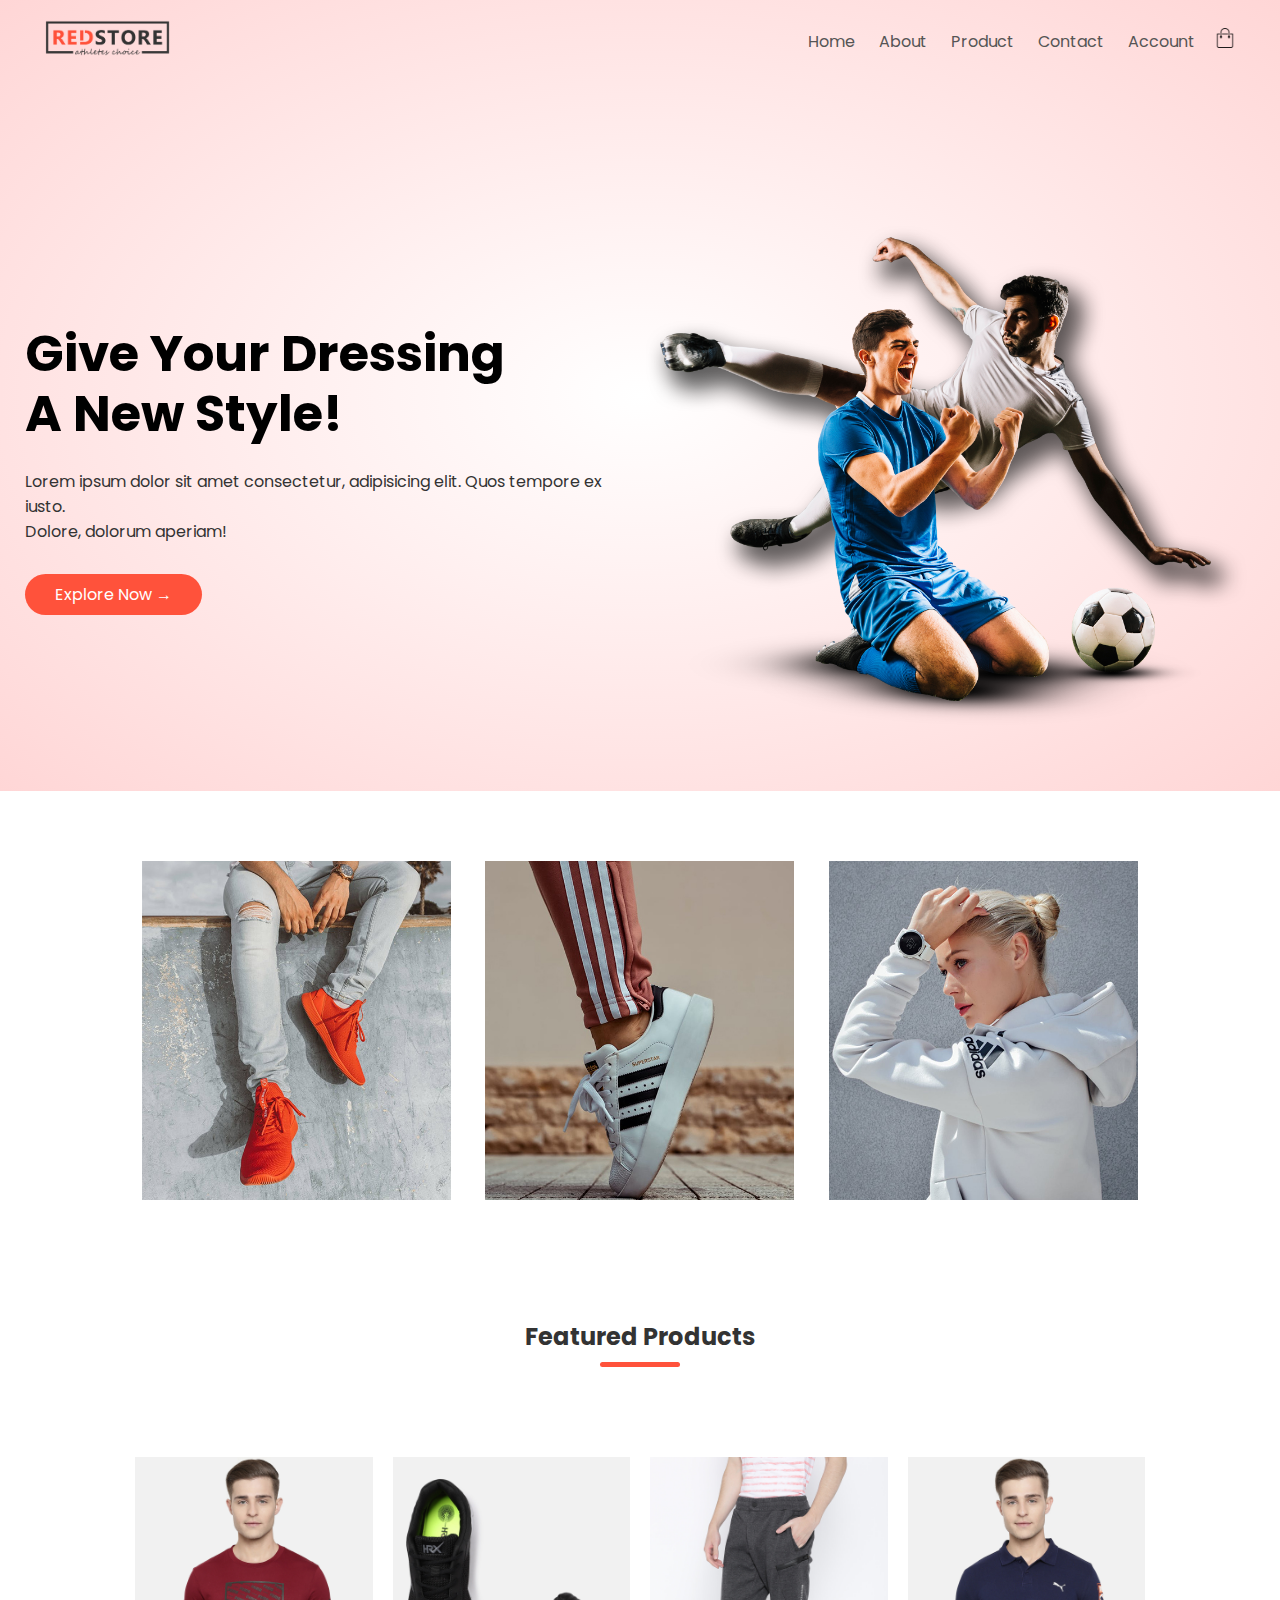
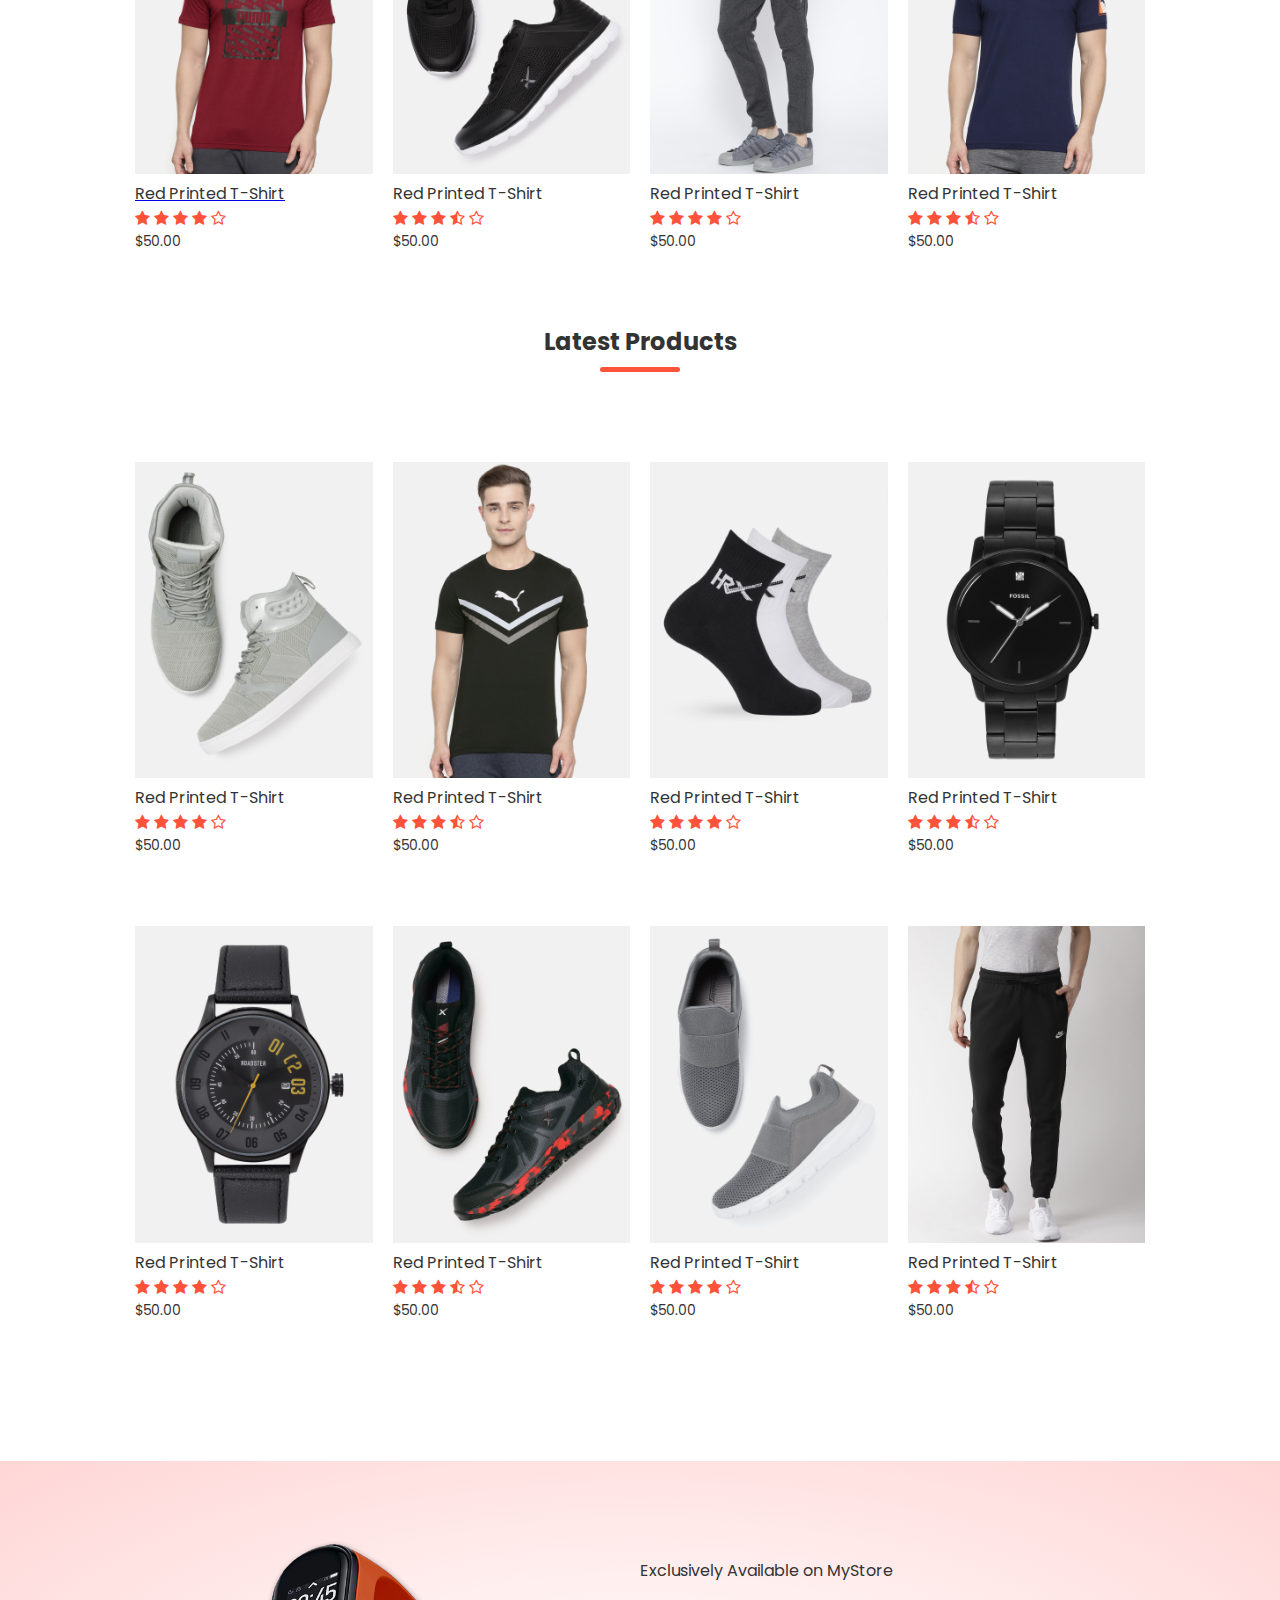
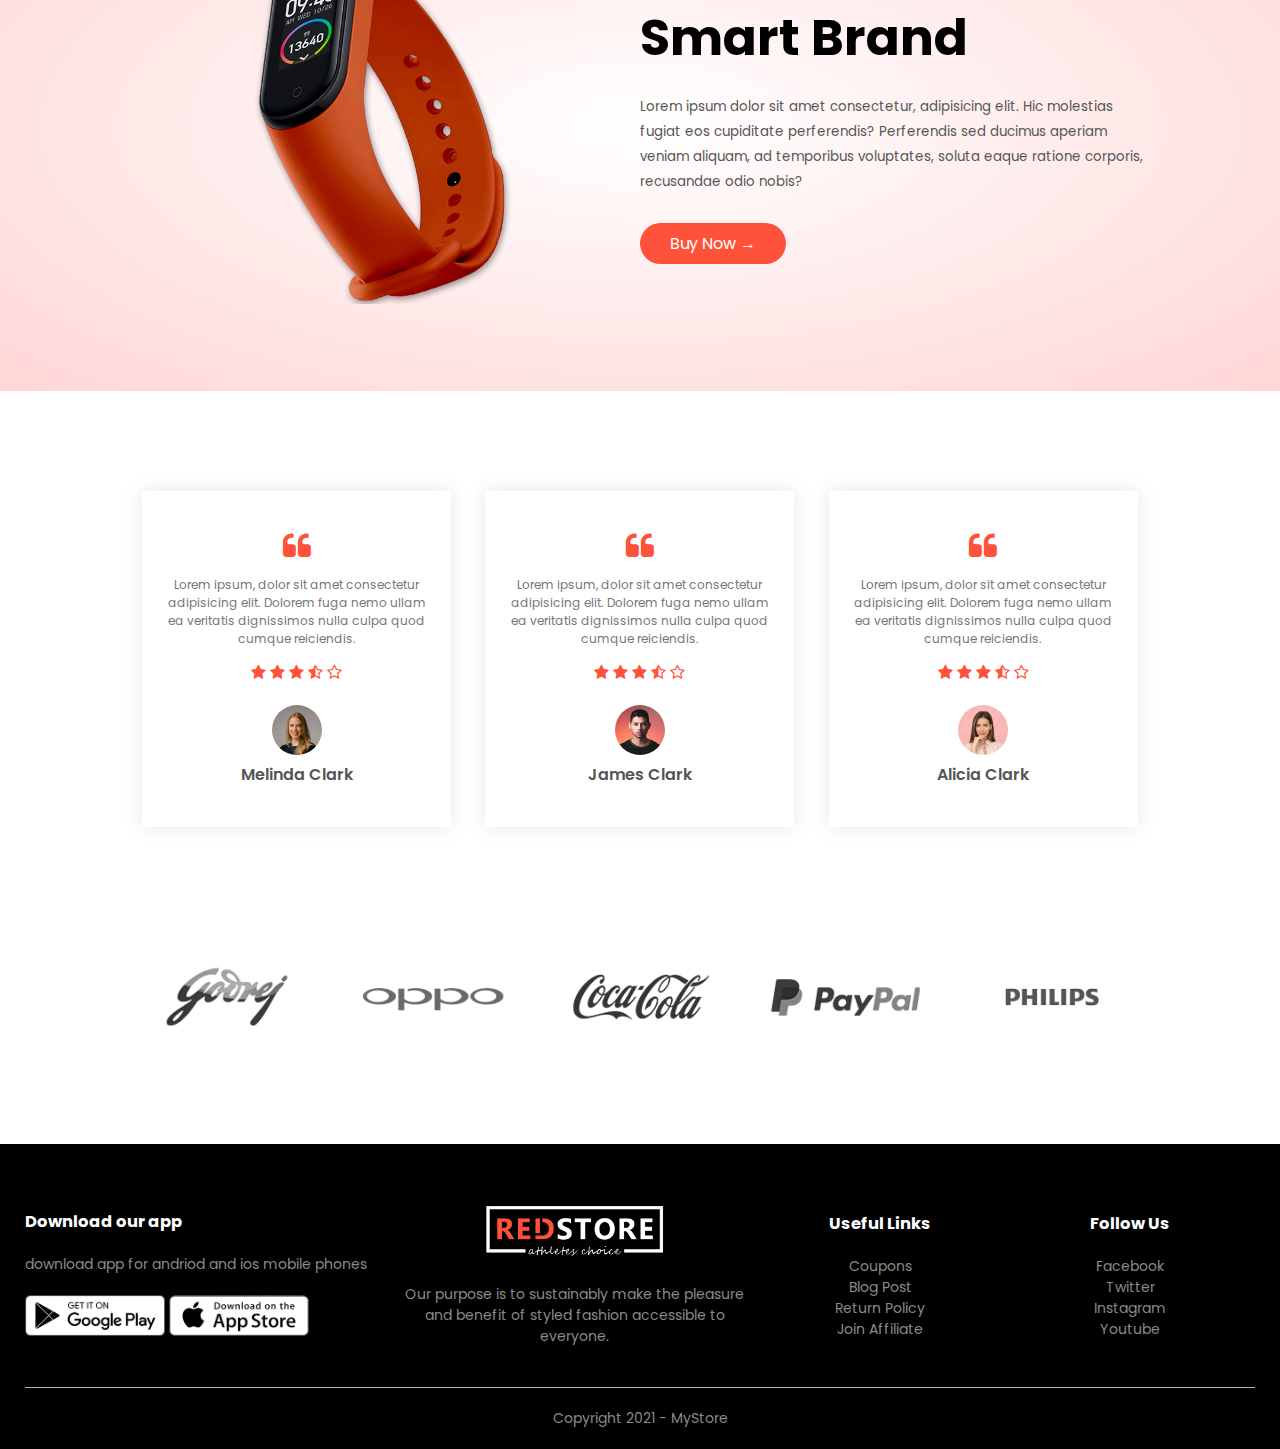
==== commit 946695e5: "created the account page" ====
--- a/index.html
+++ b/index.html
@@ -18,18 +18,19 @@
         <div class="container">
             <div class="navbar">
                 <div class="logo">
-                    <img src="./images/logo.png" width="125px" alt="">
+                    <a href="index.html"><img src="./images/logo.png" width="125px" alt=""></a>
                 </div>
                 <nav>
-                    <ul>
-                        <li><a href="#">home</a></li>
-                        <li><a href="#">about</a></li>
-                        <li><a href="#">product</a></li>
+                    <ul id="MenuItems">
+                        <li><a href="index.html">home</a></li>
+                        <li><a href="">about</a></li>
+                        <li><a href="products.html">product</a></li>
                         <li><a href="#">contact</a></li>
-                        <li><a href="#">account</a></li>
+                        <li><a href="account.html">account</a></li>
                     </ul>
                 </nav>
-                <img src="./images/cart.png" alt="" width="20px" height="20px">
+                <a href="cart.html"><img src="./images/cart.png" alt="" width="20px" height="20px"></a>
+                <img src="./images/menu.png" class="menu-icon" onclick="menutoggle()">
             </div>
             <div class="row">
                 <div class="col-2">
@@ -68,8 +69,8 @@
         <h2 class="title">featured products</h2>
         <div class="row">
             <div class="col-4">
-                <img src="./images/product-1.jpg" alt="">
-                <h4>red printed t-shirt</h4>
+                <a href="product-details.html"><img src="./images/product-1.jpg" alt=""></a>
+                <a href="product-details.html"><h4>red printed t-shirt</h4></a>
                 <div class="rating">
                     <i class="fa fa-star"></i>
                     <i class="fa fa-star"></i>
--- a/styles.css
+++ b/styles.css
@@ -10,6 +10,11 @@
     display: flex;
     align-items: center;
     padding: 20px;
+}
+.menu-icon {
+    width: 28px;
+    margin-left: 20px;
+    display: none;
 }
 nav {
     flex: 1;
@@ -78,7 +83,7 @@
     margin-top: 70px;
 }
 
-/* styles for featured categories */
+/* ---------------styles for featured categories---------------- */
 
 .categories {
     margin: 70px 0;
@@ -97,7 +102,8 @@
     width: 100%;
 }
 
-/* styles for featured products */
+/* -------------styles for featured products------------- */
+
 .title {
     text-align: center;
     margin: 0 auto 80px;
@@ -142,7 +148,7 @@
     transform: translateY(-10px);
 }
 
-/* styles for offer section */
+/* --------------styles for offer section------------- */
 
 .offer {
     background: radial-gradient(#fff, #ffd6d6);
@@ -156,7 +162,7 @@
     color: #555;
 }
 
-/* styles for testimonial section */
+/* --------------styles for testimonial section------------- */
 
 .testimonial {
     padding-top: 100px;
@@ -191,7 +197,7 @@
     font-size: 16px;
 }
 
-/* styles for brands section */
+/* -------------styles for brands section-------------- */
 
 .brands {
     margin: 100px auto;
@@ -208,7 +214,7 @@
     filter: grayscale(0);
 }
 
-/* styles for footer section  */
+/* --------------styles for footer section-----------------  */
 
 .footer {
     background: #000;
@@ -260,4 +266,268 @@
 }
 .copyright {
     text-align: center;
+}
+
+
+/* --------------media query for menu------------- */
+
+@media only screen and (max-width: 800px) {
+    nav ul {
+        position: absolute;
+        top: 70px;
+        left: 0;
+        background: #333;
+        width: 100%;
+        overflow: hidden;
+        transition: max-height 1s;
+    }
+    nav ul li {
+        display: block;
+        margin-right: 50px;
+        margin-top: 10px;
+        margin-bottom: 20px;
+    }
+    nav ul li a {
+        color: #fff;
+    }
+    .menu-icon {
+        display: block;
+        cursor: pointer;
+    }
+}
+
+
+/* -----------------styles for all products----------------- */
+
+.row-2 {
+    justify-content: space-between;
+    margin: 100px auto 50px;
+}
+select {
+    border: 1px solid #ff523b;
+    padding: 5px;
+}
+select:focus {
+    outline: none;
+}
+
+.page-btn {
+    margin: 0 auto 80px;
+}
+.page-btn span {
+    display: inline-block;
+    border: 1px solid #ff523b;
+    margin-left: 10px;
+    width: 40px;
+    height: 40px;
+    text-align: center;
+    line-height: 40px;
+    cursor: pointer;
+    transition: background .5s;
+}
+.page-btn span:hover {
+    background: #ff523b;
+    color: #fff;
+}
+
+
+/* -------------styles for single products details--------------- */
+
+.single-products {
+    margin-top: 80px;
+}
+.single-products .col-2 img {
+    padding: 0;
+}
+.single-products .col-2 {
+    padding: 20px;
+}
+.single-products h4 {
+    margin: 20px 0;
+    font-size: 22px;
+    font-weight: bold;
+}
+.single-products select {
+    display: block;
+    padding: 10px;
+    margin-top: 20px;
+}
+.single-products input {
+    width: 50px;
+    height: 40px;
+    padding-left: 10px;
+    font-size: 20px;
+    margin-right: 10px;
+    border: 1px solid #ff523b;
+}
+input:focus {
+    outline: none;
+}
+.single-products .fa {
+    color: #ff523b;
+    margin-left: 10px;
+}
+
+.small-img-row {
+    display: flex;
+    justify-content: space-between;
+}
+.small-img-col {
+    flex-basis: 24%;
+    cursor: pointer;
+}
+
+
+/* ----------styles for cart page------------ */
+
+.cart-page {
+    margin: 80px auto;
+}
+table {
+    width: 100%;
+}
+.cart-info {
+    display: flex;
+    flex-wrap: wrap;
+}
+th {
+    text-align: left;
+    padding: 5px;
+    color: #fff;
+    background: #ff523b;
+    font-weight: normal;
+}
+td {
+    padding: 10px 5px;
+}
+td input {
+    width: 40px;
+    height: 30px;
+    padding: 5px;
+}
+td a {
+    color: #ff523b;
+    font-size: 12px;
+}
+td img {
+    width: 80px;
+    height: 80px;
+    margin-right: 10px;
+}
+
+.total-price {
+    display: flex;
+    justify-content: flex-end;
+}
+.total-price table {
+    border-top: 3px solid #ff523b;
+    width: 100%;
+    max-width: 400px;
+}
+td:last-child {
+    text-align: right;
+}
+th:last-child {
+    text-align: right;
+}
+
+
+/* -------------styles for account page--------- */
+
+.account-page {
+    padding: 50px 0;
+    background: radial-gradient(#fff, #ffd6d6);
+}
+.form-container {
+    background: #fff;
+    width: 350px;
+    height: 400px;
+    position: relative;
+    text-align: center;
+    padding: 20px 0;
+    margin: auto;
+    box-shadow: 0 0 20px 0px rgba(0,0,0,0.1);
+    overflow: hidden;
+}
+.form-container span {
+    font-weight: bold;
+    padding: 0 10px;
+    color: #555;
+    cursor: pointer;
+    width: 100px;
+    display: inline-block;
+}
+.form-btn {
+    display: inline-block;
+}
+.form-container form {
+    max-width: 350px;
+    padding: 0 20px;
+    position: absolute;
+    top: 130px;
+    transition: transform 1s;
+
+}
+form input {
+    width: 100%;
+    height: 30px;
+    margin: 10px 0;
+    padding: 0 10px;
+    border: 1px solid #ccc;
+}
+form .btn {
+    width: 100%;
+    border: none;
+    cursor: pointer;
+    margin: 10px 0;
+}
+form .btn:focus {
+    outline: none;
+}
+#LoginForm {
+    left: -350px;
+}
+#RegForm {
+    left: 0px;
+}
+form a {
+    font-size: 12px;
+    text-decoration: none;
+}
+#Indicator {
+    width: 100px;
+    border: none;
+    background: #ff523b;
+    height: 3px;
+    margin-top: 8px;
+    transform: translateX(100px);
+    transition: transform 1s;
+}
+
+
+
+
+/* media query for less than 600 screen size*/
+
+@media only screen and (max-width: 600px) {
+
+    .row {
+        text-align: center;
+    }
+    .col-2, .col-3, .col-4 {
+        flex-basis: 100%;
+    }
+    .single-products .row {
+        text-align: left;
+    }
+    .single-products .col-2 {
+        padding: 20px 0;
+    }
+    .single-products h1 {
+        font-size: 26px;
+        line-height: 35px;
+    }
+    .cart-info p {
+        display: none;
+    }
 }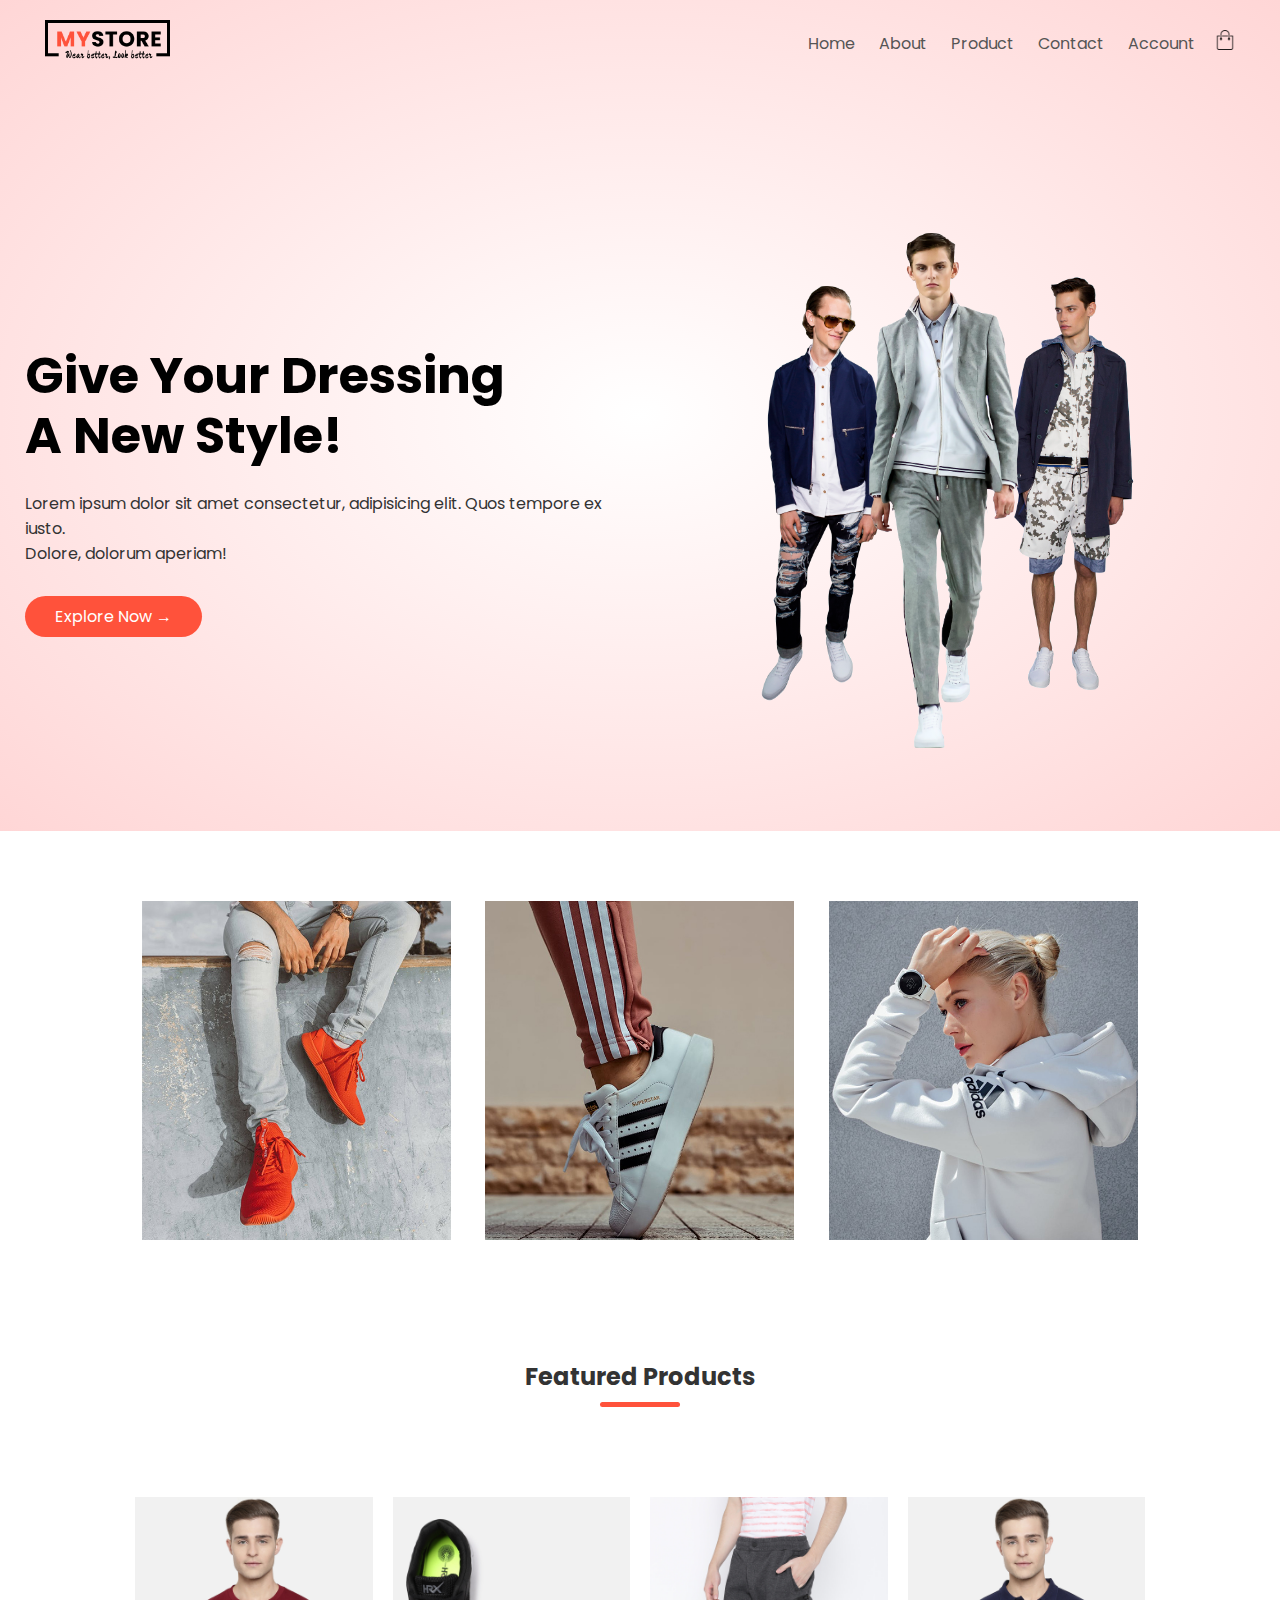
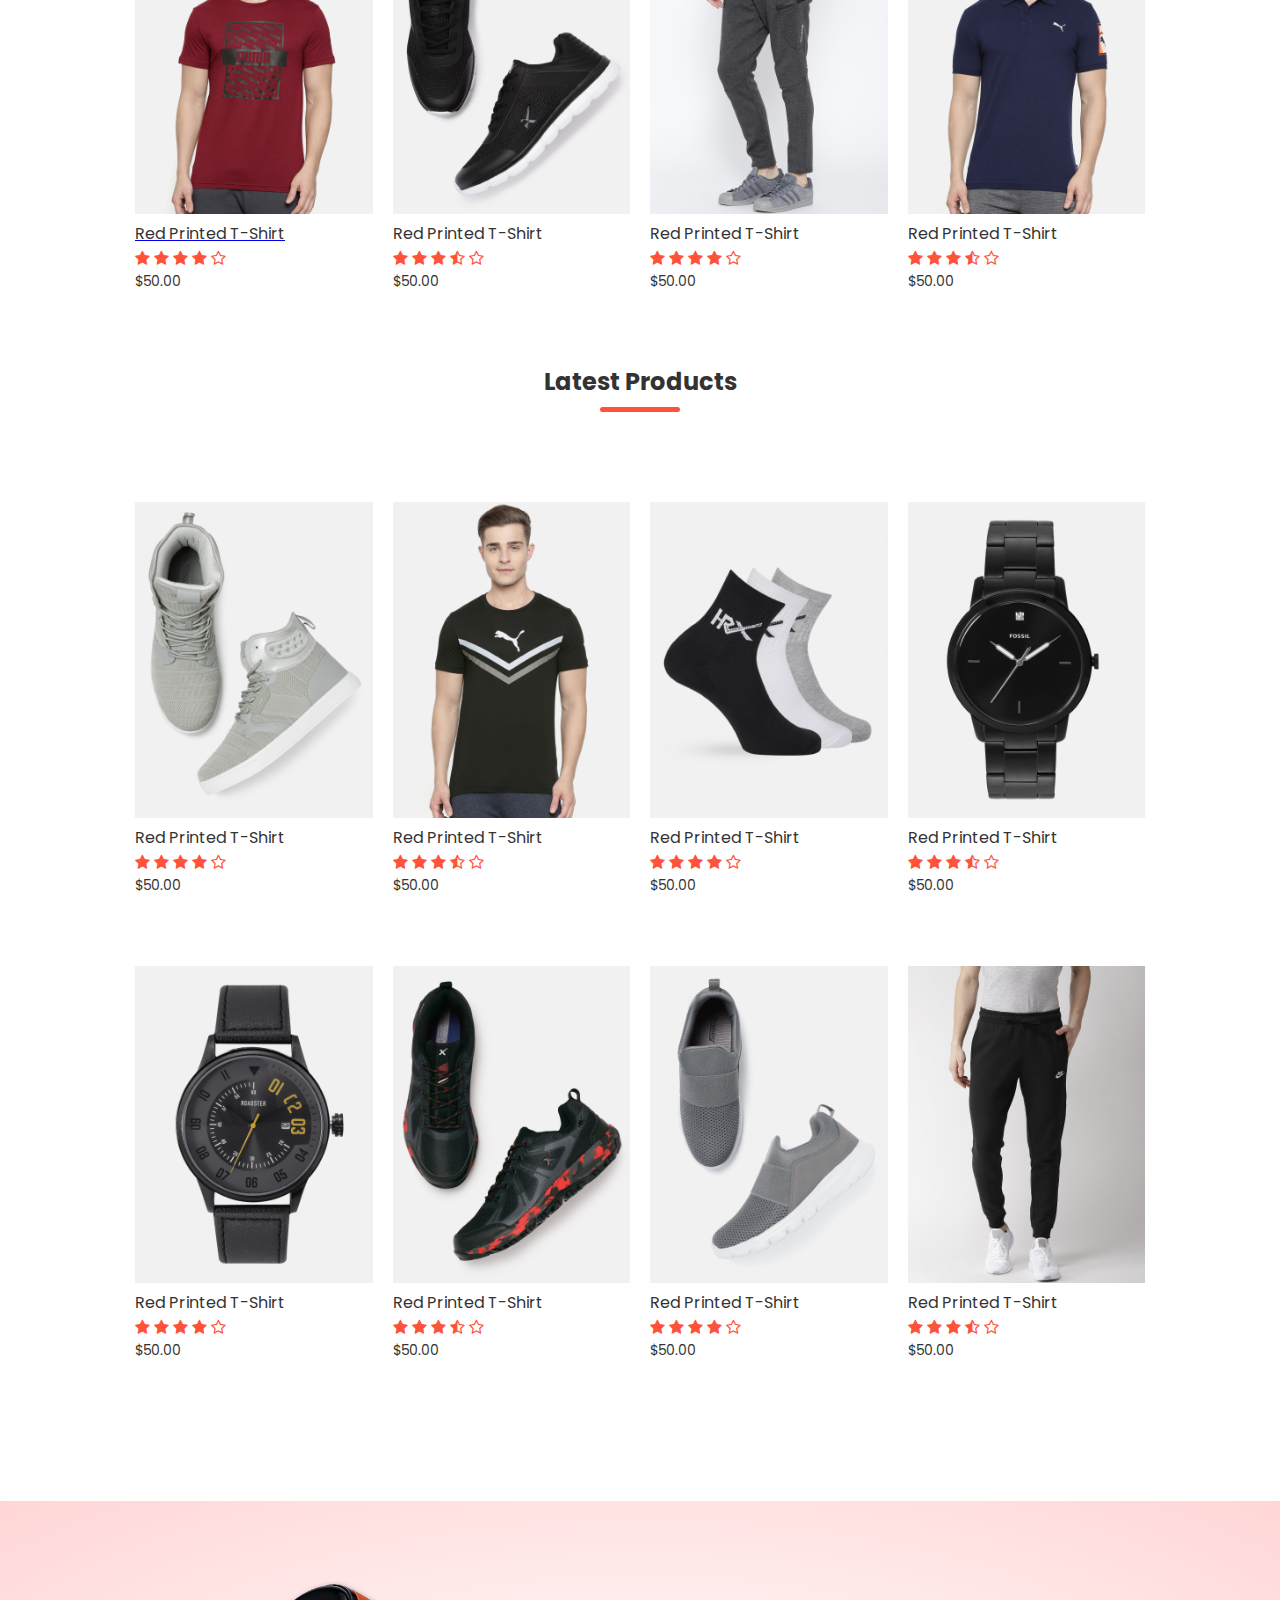
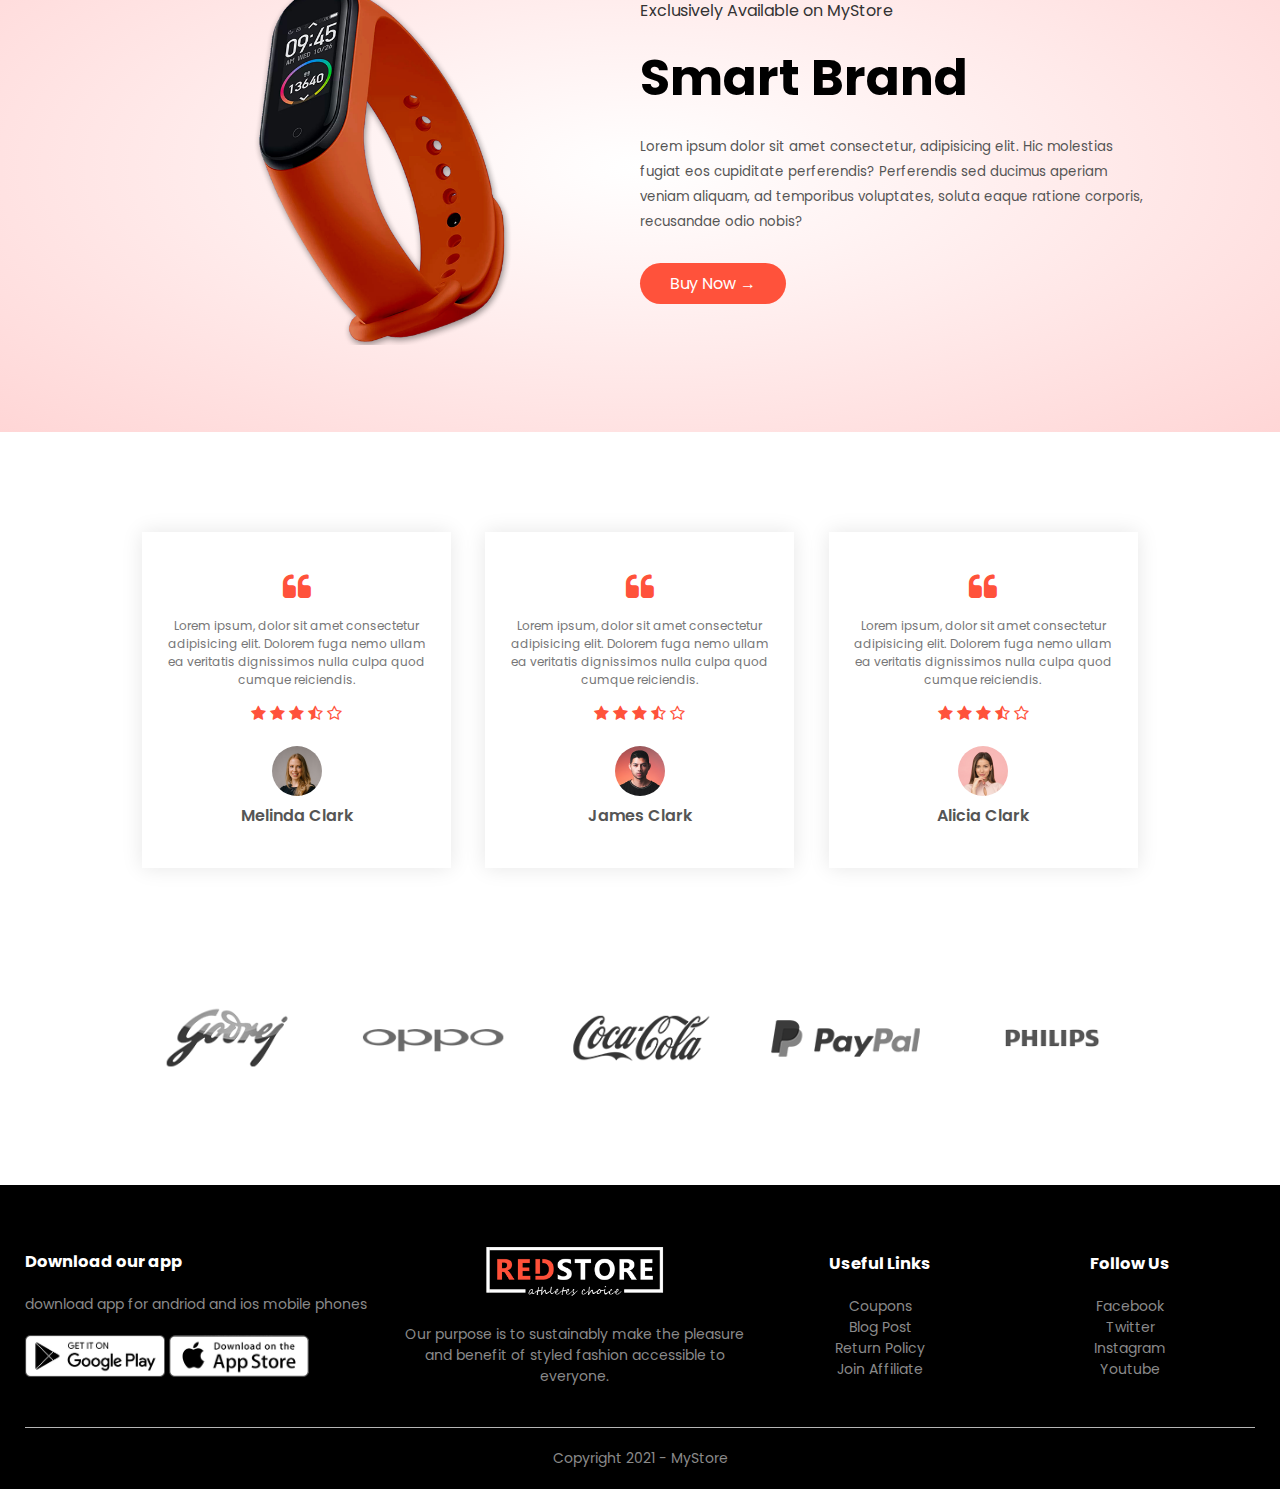
==== commit f76a79bc: "changed the landing page image and the site logo" ====
--- a/index.html
+++ b/index.html
@@ -18,14 +18,14 @@
         <div class="container">
             <div class="navbar">
                 <div class="logo">
-                    <a href="index.html"><img src="./images/logo.png" width="125px" alt=""></a>
+                    <a href="index.html"><img src="./images/myStoreLogo.png" width="125px" alt=""></a>
                 </div>
                 <nav>
                     <ul id="MenuItems">
                         <li><a href="index.html">home</a></li>
                         <li><a href="">about</a></li>
                         <li><a href="products.html">product</a></li>
-                        <li><a href="#">contact</a></li>
+                        <li><a href="">contact</a></li>
                         <li><a href="account.html">account</a></li>
                     </ul>
                 </nav>
@@ -37,10 +37,10 @@
                     <h1>give your dressing <br> a new style!</h1>
                     <p>Lorem ipsum dolor sit amet consectetur, adipisicing elit. Quos tempore ex iusto. <br> Dolore,
                         dolorum aperiam!</p>
-                    <a href="#" class="btn">explore now &#x2192;</a>
+                    <a href="#explore" class="btn">explore now &#x2192;</a>
                 </div>
                 <div class="col-2">
-                    <img src="./images/image1.png" alt="">
+                    <img src="./images/sitebg.png" alt="">
                 </div>
             </div>
         </div>
@@ -65,7 +65,7 @@
     </div>
 
     <!-- ----------featured products section---------- -->
-    <div class="small-container">
+    <div class="small-container" id="explore">
         <h2 class="title">featured products</h2>
         <div class="row">
             <div class="col-4">
@@ -330,6 +330,7 @@
             </div>
         </div>
     </div>
+    
 
     <!-- ------------------footer section---------- -->
 
--- a/styles.css
+++ b/styles.css
@@ -2,9 +2,11 @@
     margin: 0;
     padding: 0;
     box-sizing: border-box;
+    scroll-behavior: smooth;
 }
 body {
     font-family: 'Poppins', sans-serif;
+    scroll-behavior: smooth;
 }
 .navbar {
     display: flex;
@@ -54,7 +56,7 @@
 }
 .col-2 img {
     max-width: 100%;
-    padding: 50px 0;
+    padding: 50px 30px;
 }
 .col-2 h1 {
     font-size: 50px;
